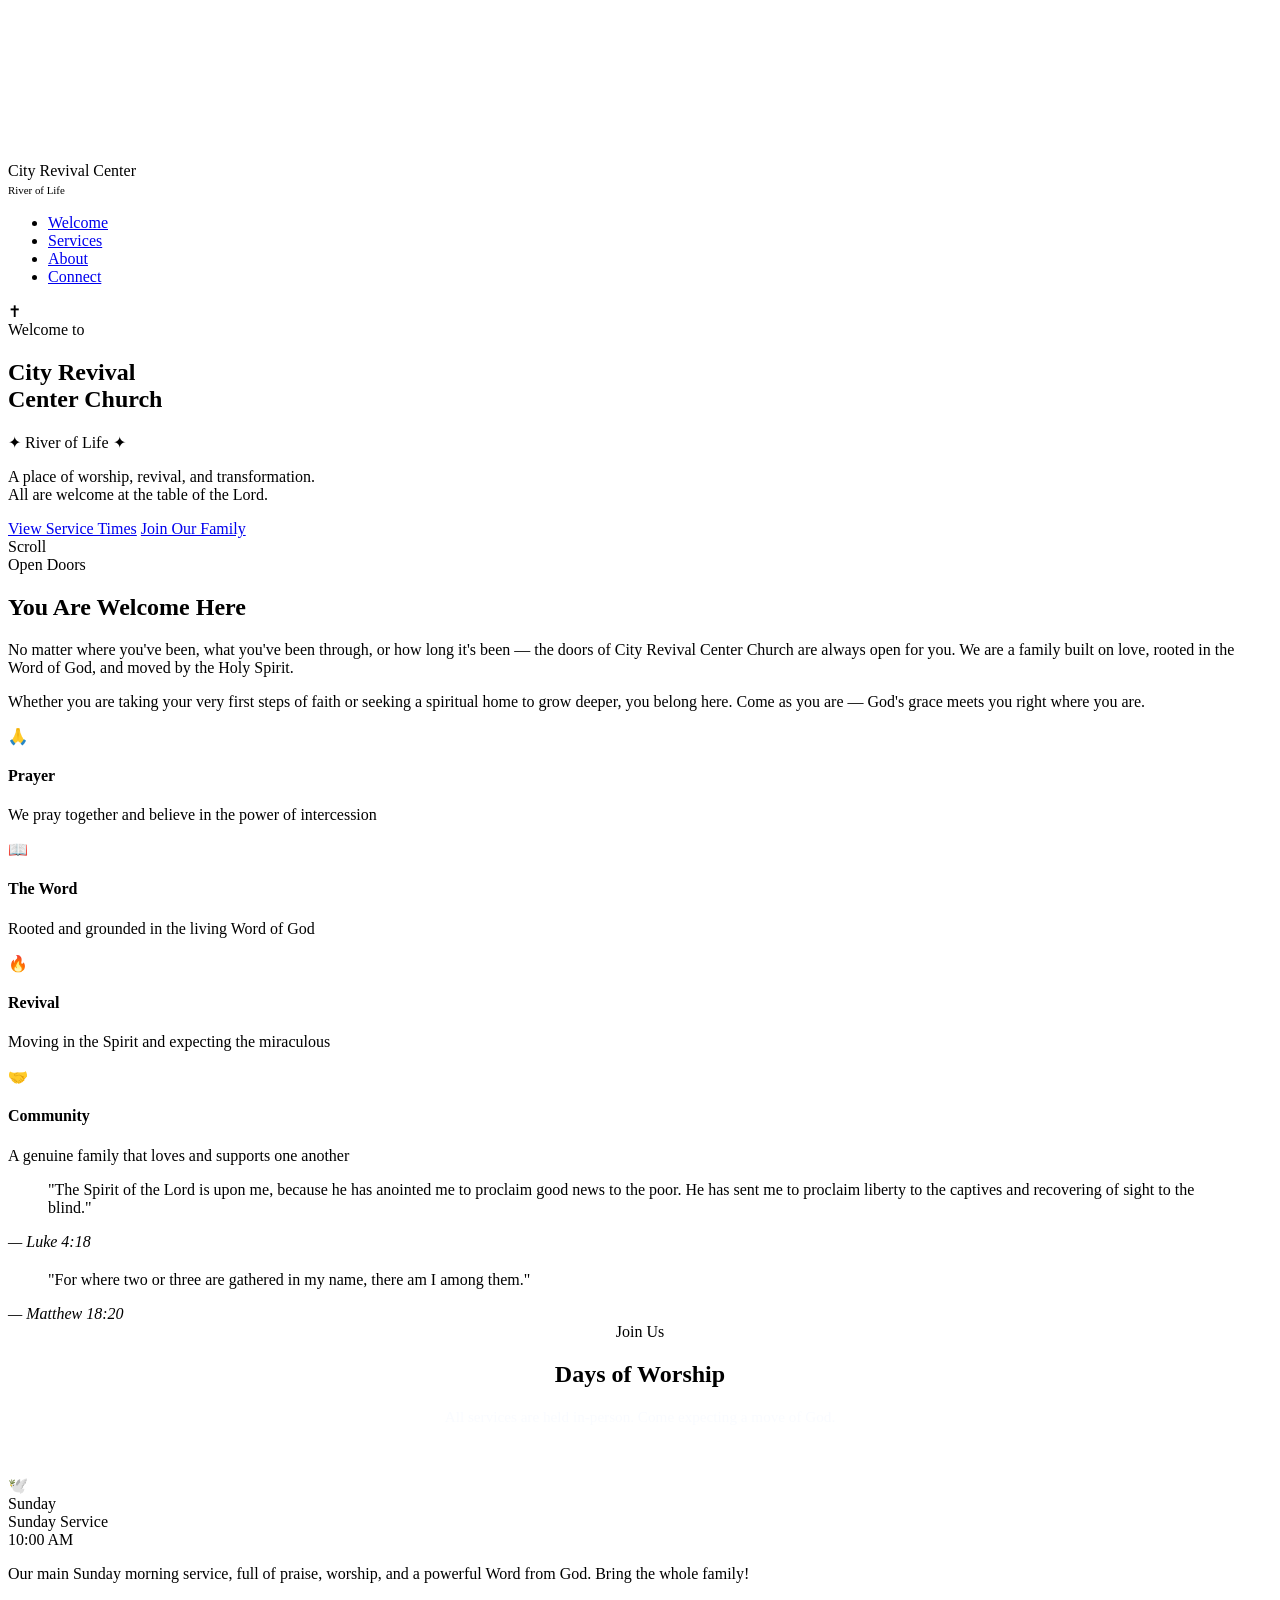
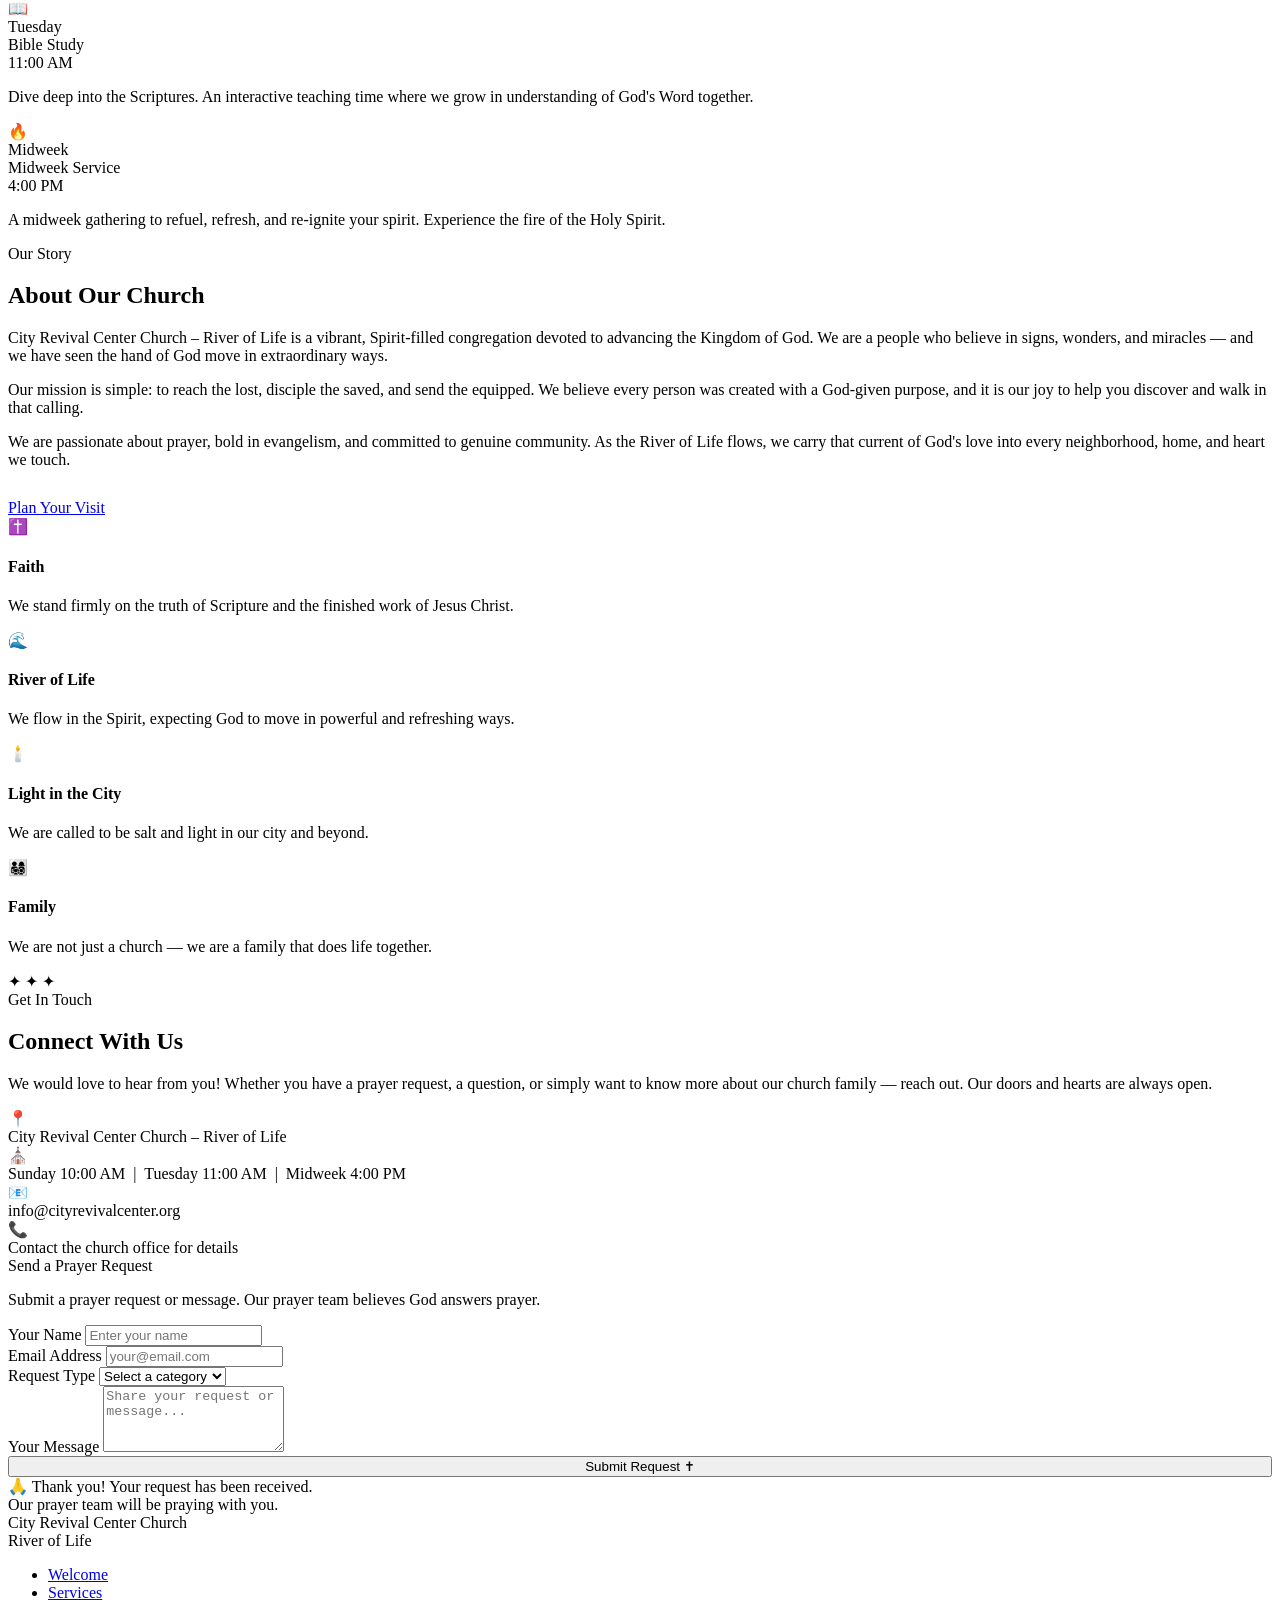
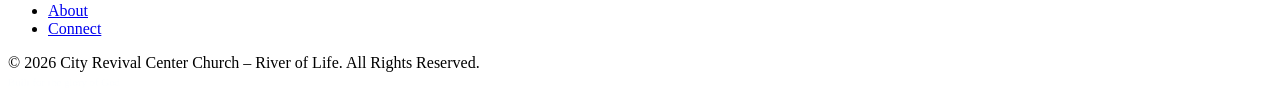
==== index.html @ b46b2a7a "index.html" ====
<!DOCTYPE html>
<html lang="en">
<head>
<meta charset="UTF-8">
<meta name="viewport" content="width=device-width, initial-scale=1.0">
<title>City Revival Center Church – River of Life</title>
<link rel="stylesheet" href="styles.css">
</head>
<body>

<!-- ═══════════════════════════════════════════
  FLOWING RIVER CANVAS (river.js draws here)
══════════════════════════════════════════════ -->
<canvas id="river-canvas"></canvas>

<!-- ═══════════════════════════════════════════
  DEEP-SPACE STAR BACKGROUND
══════════════════════════════════════════════ -->
<div class="bg-canvas">
  <div class="stars"></div>
</div>

<!-- ═══════════════════════════════════════════
  PAGE CONTENT
══════════════════════════════════════════════ -->
<div class="site">

  <!-- ── NAVBAR ── -->
  <nav>
    <div class="nav-logo">
      City Revival Center<br>
      <span style="color:var(--blue-glow);font-size:0.68rem;">River of Life</span>
    </div>
    <ul class="nav-links">
      <li><a href="#welcome">Welcome</a></li>
      <li><a href="#services">Services</a></li>
      <li><a href="#about">About</a></li>
      <li><a href="#connect">Connect</a></li>
    </ul>
  </nav>

  <!-- ── HERO ── -->
  <section class="hero">
    <div class="cross-icon">✝</div>
    <div class="hero-eyebrow">Welcome to</div>
    <h1 class="hero-title">City Revival<br>Center Church</h1>
    <div class="hero-subtitle">✦ River of Life ✦</div>
    <p class="hero-tagline">
      A place of worship, revival, and transformation.<br>
      All are welcome at the table of the Lord.
    </p>
    <div class="hero-cta">
      <a href="#services" class="btn btn-gold">View Service Times</a>
      <a href="#connect"  class="btn btn-outline">Join Our Family</a>
    </div>
    <div class="scroll-hint">Scroll</div>
  </section>

  <!-- ── WELCOME ── -->
  <section id="welcome">
    <div class="section-inner">
      <div class="welcome-grid reveal">

        <!-- Left column: text + cards -->
        <div class="welcome-text">
          <span class="section-label">Open Doors</span>
          <h2 class="section-title">You Are Welcome Here</h2>
          <div class="gold-rule"></div>
          <p>
            No matter where you've been, what you've been through, or how long it's been —
            the doors of City Revival Center Church are always open for you. We are a family
            built on love, rooted in the Word of God, and moved by the Holy Spirit.
          </p>
          <p>
            Whether you are taking your very first steps of faith or seeking a spiritual home
            to grow deeper, you belong here. Come as you are — God's grace meets you right
            where you are.
          </p>
          <div class="welcome-cards">
            <div class="w-card">
              <div class="w-card-icon">🙏</div>
              <h4>Prayer</h4>
              <p>We pray together and believe in the power of intercession</p>
            </div>
            <div class="w-card">
              <div class="w-card-icon">📖</div>
              <h4>The Word</h4>
              <p>Rooted and grounded in the living Word of God</p>
            </div>
            <div class="w-card">
              <div class="w-card-icon">🔥</div>
              <h4>Revival</h4>
              <p>Moving in the Spirit and expecting the miraculous</p>
            </div>
            <div class="w-card">
              <div class="w-card-icon">🤝</div>
              <h4>Community</h4>
              <p>A genuine family that loves and supports one another</p>
            </div>
          </div>
        </div>

        <!-- Right column: scripture -->
        <div>
          <div class="welcome-verse reveal">
            <blockquote>
              "The Spirit of the Lord is upon me, because he has anointed me to proclaim
              good news to the poor. He has sent me to proclaim liberty to the captives and
              recovering of sight to the blind."
            </blockquote>
            <cite>— Luke 4:18</cite>
          </div>
          <div class="welcome-verse reveal" style="margin-top:20px;">
            <blockquote>
              "For where two or three are gathered in my name, there am I among them."
            </blockquote>
            <cite>— Matthew 18:20</cite>
          </div>
        </div>

      </div>
    </div>
  </section>

  <!-- ── SERVICES ── -->
  <section id="services" class="schedule-bg">
    <div class="section-inner">
      <div class="reveal" style="text-align:center; margin-bottom:50px;">
        <span class="section-label">Join Us</span>
        <h2 class="section-title">Days of Worship</h2>
        <div class="gold-rule" style="margin:0 auto 10px;"></div>
        <p style="color:rgba(245,248,255,0.6); font-size:0.95rem;">
          All services are held in-person. Come expecting a move of God.
        </p>
      </div>
      <div class="services-grid">

        <div class="service-card reveal">
          <div class="service-icon">🕊️</div>
          <div class="service-day">Sunday</div>
          <div class="service-name">Sunday Service</div>
          <div class="service-time">10:00 AM</div>
          <p class="service-desc">
            Our main Sunday morning service, full of praise, worship, and a powerful Word
            from God. Bring the whole family!
          </p>
        </div>

        <div class="service-card reveal">
          <div class="service-icon">📖</div>
          <div class="service-day">Tuesday</div>
          <div class="service-name">Bible Study</div>
          <div class="service-time">11:00 AM</div>
          <p class="service-desc">
            Dive deep into the Scriptures. An interactive teaching time where we grow in
            understanding of God's Word together.
          </p>
        </div>

        <div class="service-card reveal">
          <div class="service-icon">🔥</div>
          <div class="service-day">Midweek</div>
          <div class="service-name">Midweek Service</div>
          <div class="service-time">4:00 PM</div>
          <p class="service-desc">
            A midweek gathering to refuel, refresh, and re-ignite your spirit. Experience
            the fire of the Holy Spirit.
          </p>
        </div>

      </div>
    </div>
  </section>

  <!-- ── ABOUT ── -->
  <section id="about">
    <div class="section-inner">
      <div class="about-grid">

        <div class="about-text reveal">
          <span class="section-label">Our Story</span>
          <h2 class="section-title">About Our Church</h2>
          <div class="gold-rule"></div>
          <p>
            City Revival Center Church – River of Life is a vibrant, Spirit-filled congregation
            devoted to advancing the Kingdom of God. We are a people who believe in signs,
            wonders, and miracles — and we have seen the hand of God move in extraordinary ways.
          </p>
          <p>
            Our mission is simple: to reach the lost, disciple the saved, and send the equipped.
            We believe every person was created with a God-given purpose, and it is our joy to
            help you discover and walk in that calling.
          </p>
          <p>
            We are passionate about prayer, bold in evangelism, and committed to genuine community.
            As the River of Life flows, we carry that current of God's love into every neighborhood,
            home, and heart we touch.
          </p>
          <a href="#connect" class="btn btn-gold" style="margin-top:14px; display:inline-block;">
            Plan Your Visit
          </a>
        </div>

        <div class="pillars reveal">
          <div class="pillar">
            <div class="pillar-icon">✝️</div>
            <div>
              <h4>Faith</h4>
              <p>We stand firmly on the truth of Scripture and the finished work of Jesus Christ.</p>
            </div>
          </div>
          <div class="pillar">
            <div class="pillar-icon">🌊</div>
            <div>
              <h4>River of Life</h4>
              <p>We flow in the Spirit, expecting God to move in powerful and refreshing ways.</p>
            </div>
          </div>
          <div class="pillar">
            <div class="pillar-icon">🕯️</div>
            <div>
              <h4>Light in the City</h4>
              <p>We are called to be salt and light in our city and beyond.</p>
            </div>
          </div>
          <div class="pillar">
            <div class="pillar-icon">👨‍👩‍👧‍👦</div>
            <div>
              <h4>Family</h4>
              <p>We are not just a church — we are a family that does life together.</p>
            </div>
          </div>
        </div>

      </div>
    </div>
  </section>

  <div class="wave-divider">✦ ✦ ✦</div>

  <!-- ── CONNECT ── -->
  <section id="connect" class="connect-section">
    <div class="section-inner">
      <div class="connect-grid">

        <div class="connect-info reveal">
          <span class="section-label">Get In Touch</span>
          <h2 class="section-title">Connect With Us</h2>
          <div class="gold-rule"></div>
          <p>
            We would love to hear from you! Whether you have a prayer request, a question,
            or simply want to know more about our church family — reach out. Our doors and
            hearts are always open.
          </p>
          <div class="contact-items">
            <div class="contact-item">
              <div class="contact-icon">📍</div>
              <span>City Revival Center Church – River of Life</span>
            </div>
            <div class="contact-item">
              <div class="contact-icon">⛪</div>
              <span>Sunday 10:00 AM &nbsp;|&nbsp; Tuesday 11:00 AM &nbsp;|&nbsp; Midweek 4:00 PM</span>
            </div>
            <div class="contact-item">
              <div class="contact-icon">📧</div>
              <span>info@cityrevivalcenter.org</span>
            </div>
            <div class="contact-item">
              <div class="contact-icon">📞</div>
              <span>Contact the church office for details</span>
            </div>
          </div>
        </div>

        <div class="prayer-form reveal">
          <div class="form-title">Send a Prayer Request</div>
          <p class="form-subtitle">
            Submit a prayer request or message. Our prayer team believes God answers prayer.
          </p>
          <div class="form-group">
            <label>Your Name</label>
            <input type="text" id="fname" placeholder="Enter your name">
          </div>
          <div class="form-group">
            <label>Email Address</label>
            <input type="email" id="femail" placeholder="your@email.com">
          </div>
          <div class="form-group">
            <label>Request Type</label>
            <select id="ftype">
              <option value="">Select a category</option>
              <option value="prayer">Prayer Request</option>
              <option value="visit">Plan a Visit</option>
              <option value="general">General Question</option>
              <option value="pastoral">Pastoral Support</option>
            </select>
          </div>
          <div class="form-group">
            <label>Your Message</label>
            <textarea id="fmsg" rows="4" placeholder="Share your request or message..."></textarea>
          </div>
          <button class="btn btn-gold" style="width:100%" onclick="handleSubmit()">
            Submit Request ✝
          </button>
          <div class="form-success" id="formSuccess">
            🙏 Thank you! Your request has been received.<br>
            Our prayer team will be praying with you.
          </div>
        </div>

      </div>
    </div>
  </section>

  <!-- ── FOOTER ── -->
  <footer>
    <div class="footer-logo">City Revival Center Church</div>
    <div class="footer-sub">River of Life</div>
    <ul class="footer-links">
      <li><a href="#welcome">Welcome</a></li>
      <li><a href="#services">Services</a></li>
      <li><a href="#about">About</a></li>
      <li><a href="#connect">Connect</a></li>
    </ul>
    <div class="footer-copy">
      © 2026 City Revival Center Church – River of Life. All Rights Reserved.<br>
      <span style="color:rgba(245,248,255,0.18); font-size:0.68rem;">Built for the glory of God</span>
    </div>
  </footer>

</div><!-- end .site -->

<!-- ─── Scripts ─── -->
<script src="river.js"></script>
<script>
  /* ── Scroll reveal ── */
  const reveals  = document.querySelectorAll('.reveal');
  const observer = new IntersectionObserver((entries) => {
    entries.forEach(e => {
      if (e.isIntersecting) {
        e.target.classList.add('visible');
        observer.unobserve(e.target);
      }
    });
  }, { threshold: 0.12 });
  reveals.forEach(el => observer.observe(el));

  /* ── Prayer form ── */
  function handleSubmit() {
    const name = document.getElementById('fname').value.trim();
    const msg  = document.getElementById('fmsg').value.trim();
    if (!name || !msg) { alert('Please enter your name and message.'); return; }
    const btn = document.querySelector('.prayer-form .btn');
    btn.textContent = 'Sending…';
    btn.disabled = true;
    setTimeout(() => {
      document.getElementById('formSuccess').style.display = 'block';
      btn.textContent = '✅ Sent!';
      ['fname','femail','ftype','fmsg'].forEach(id => {
        document.getElementById(id).value = '';
      });
    }, 1400);
  }
</script>
</body>
</html>
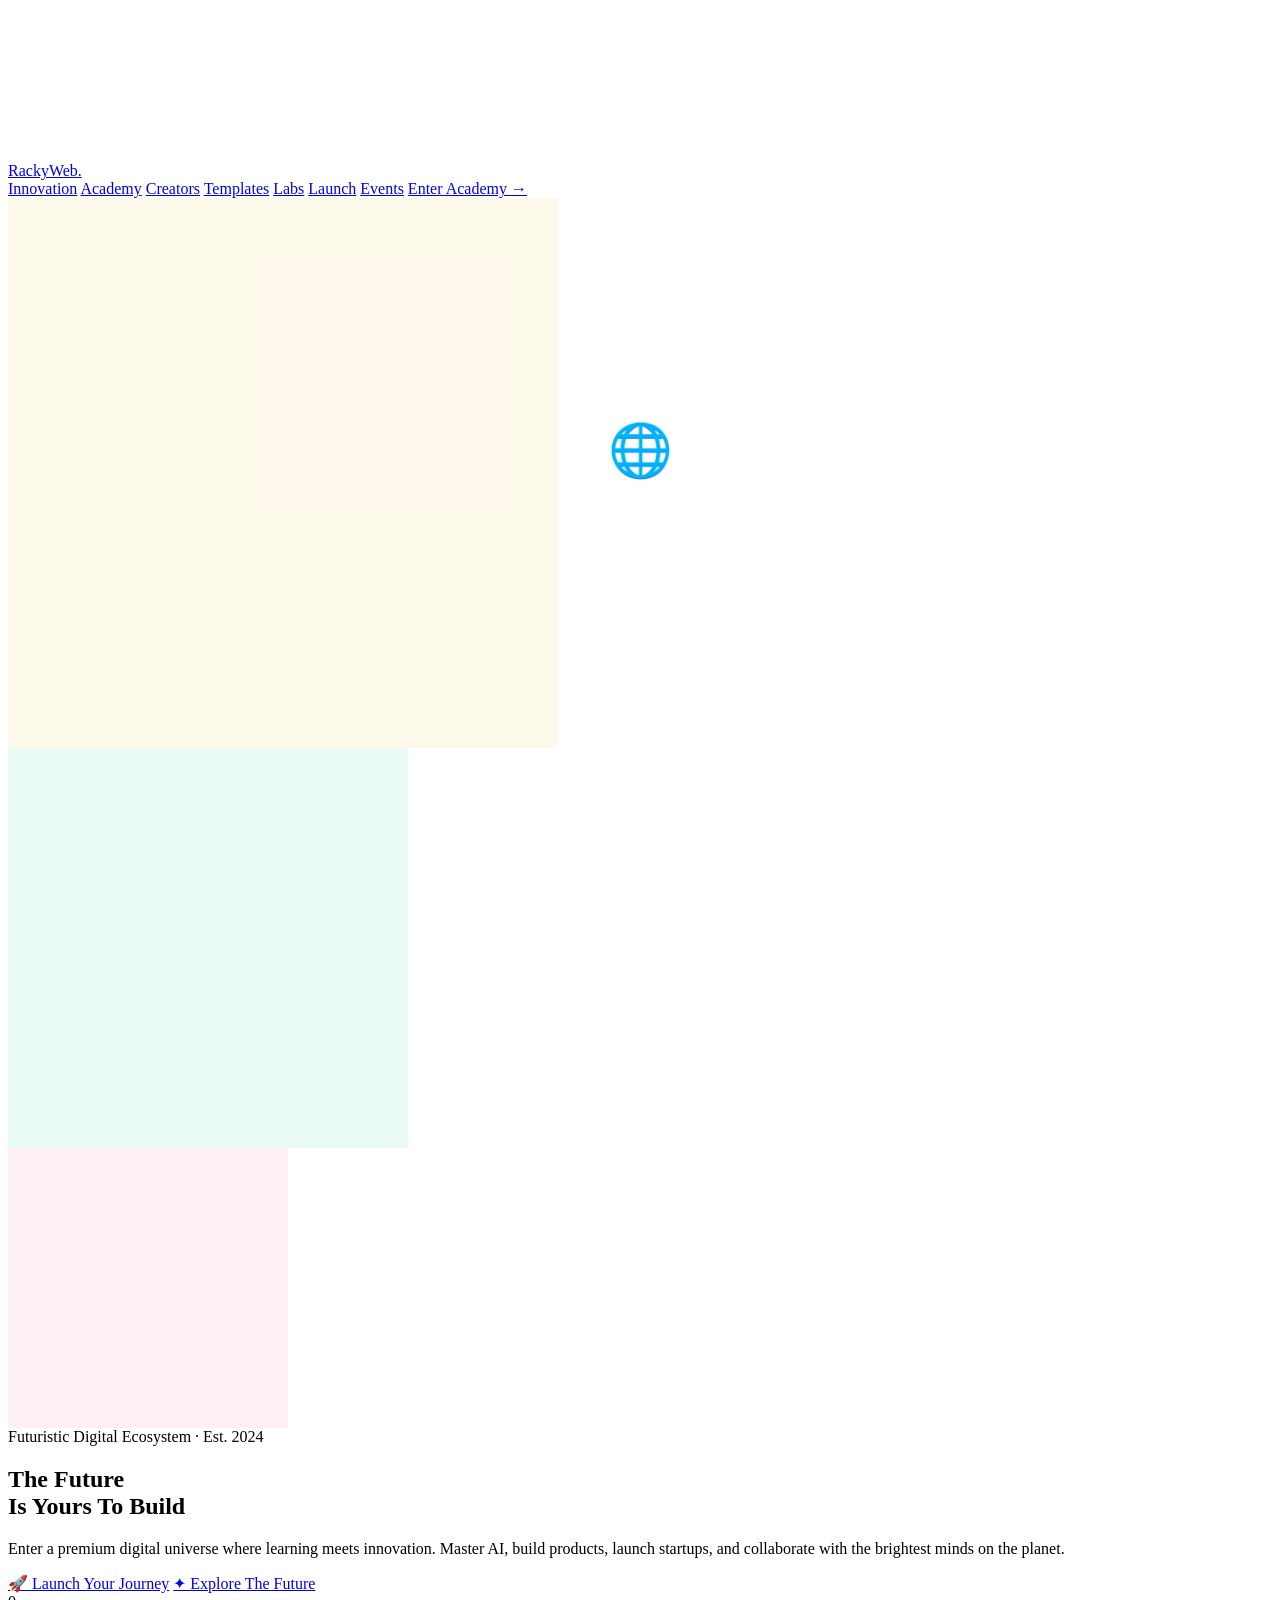
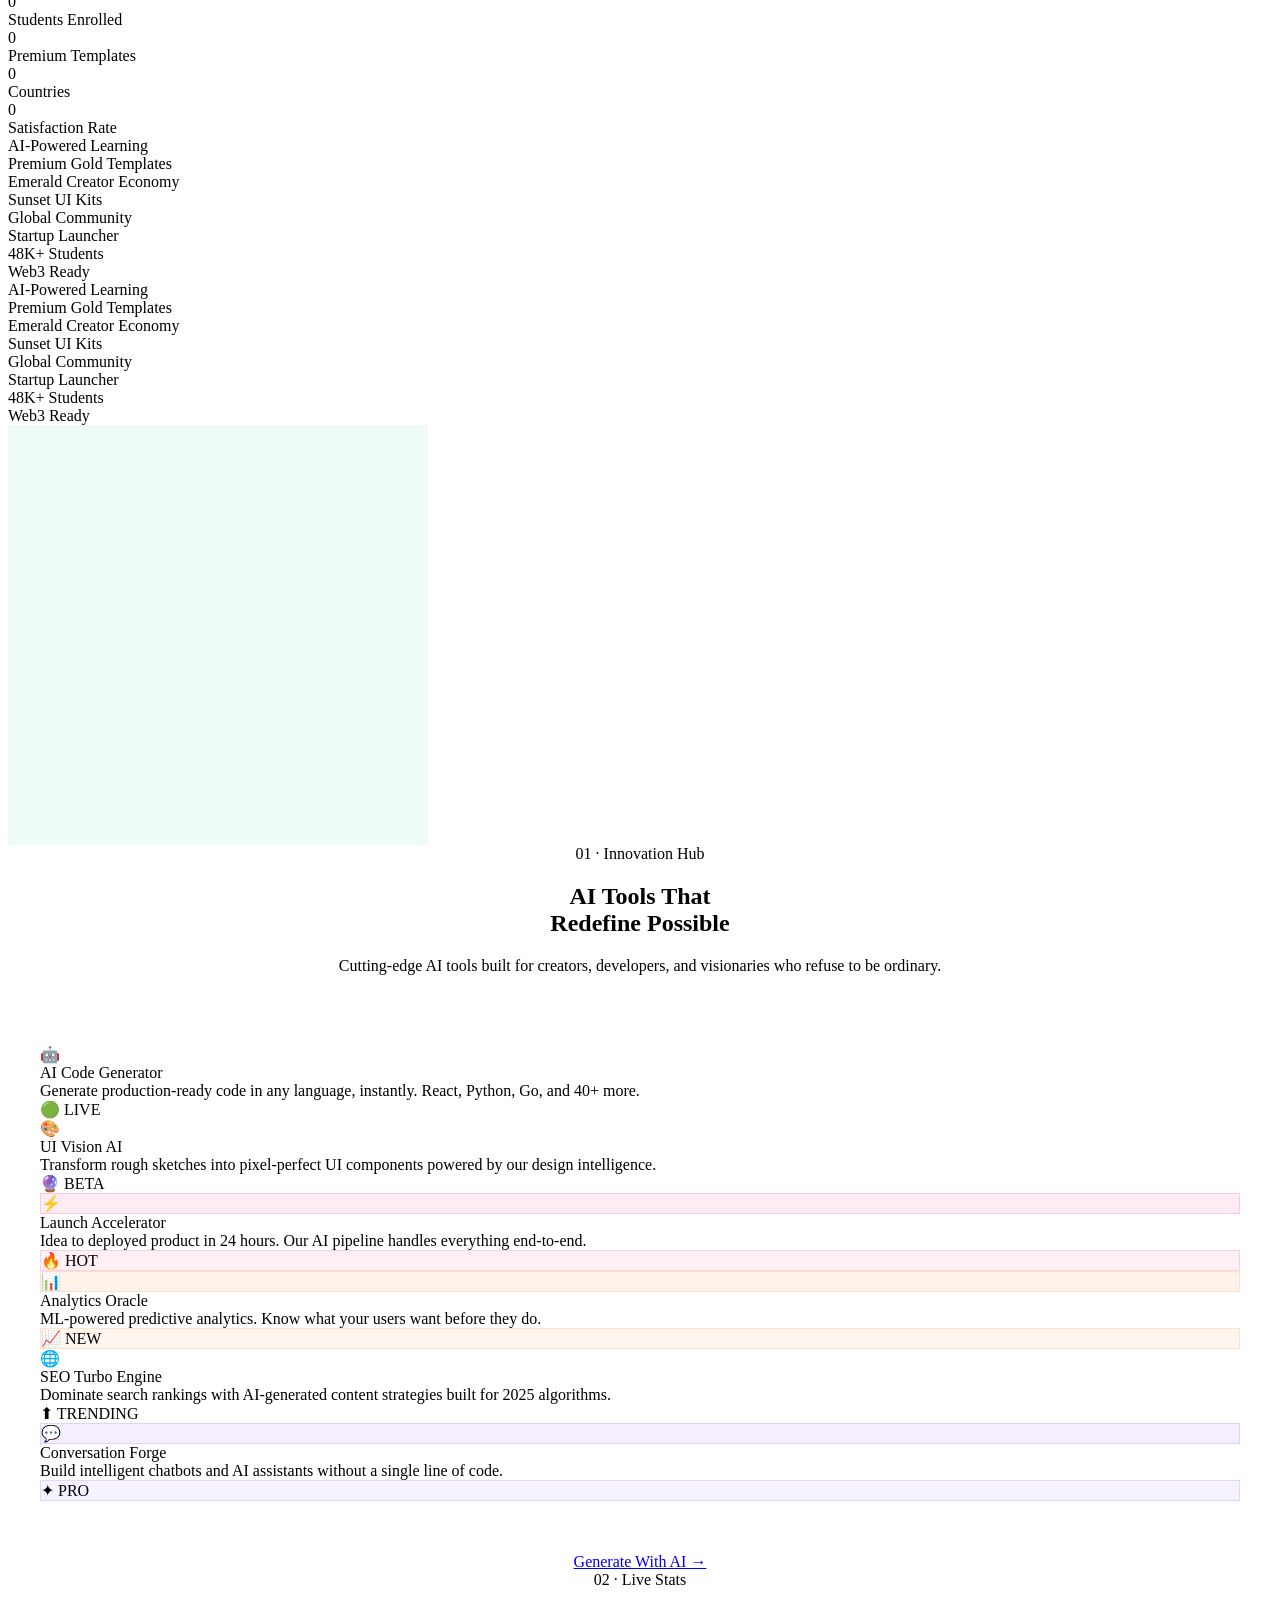
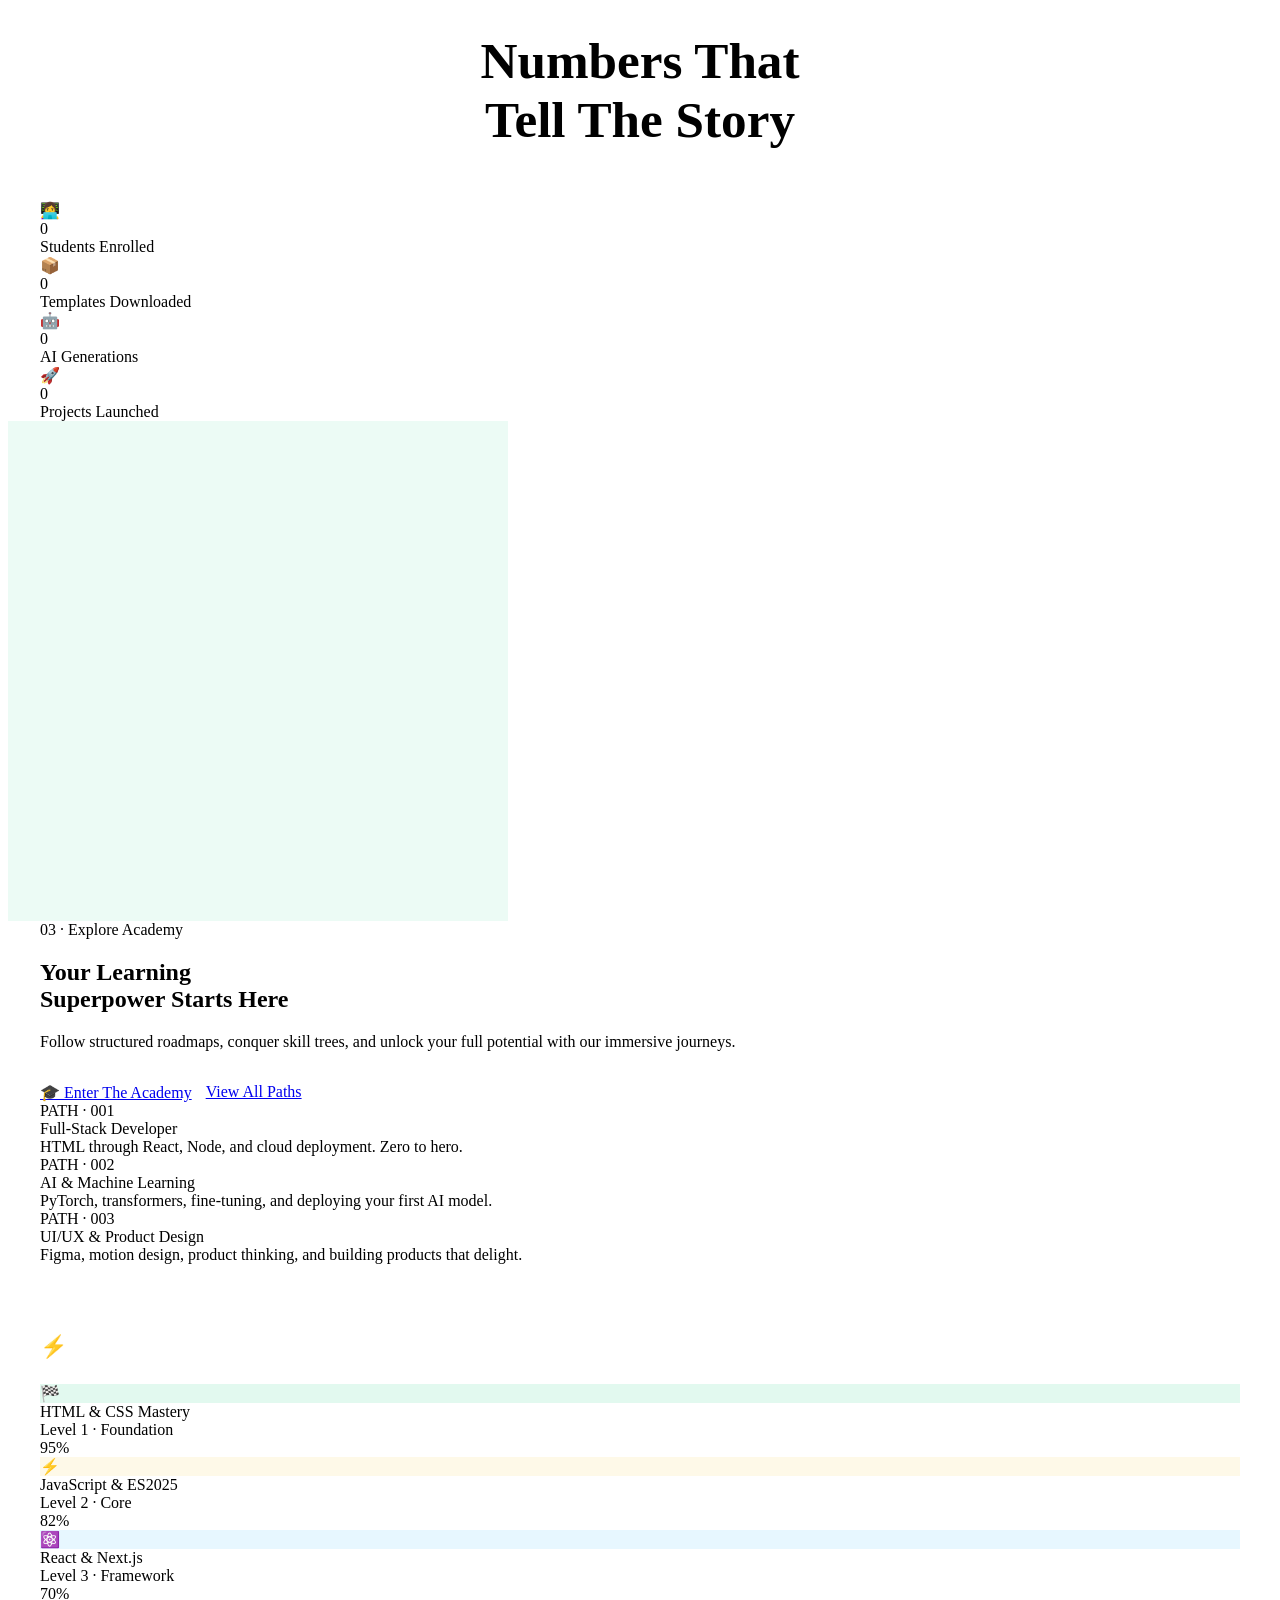
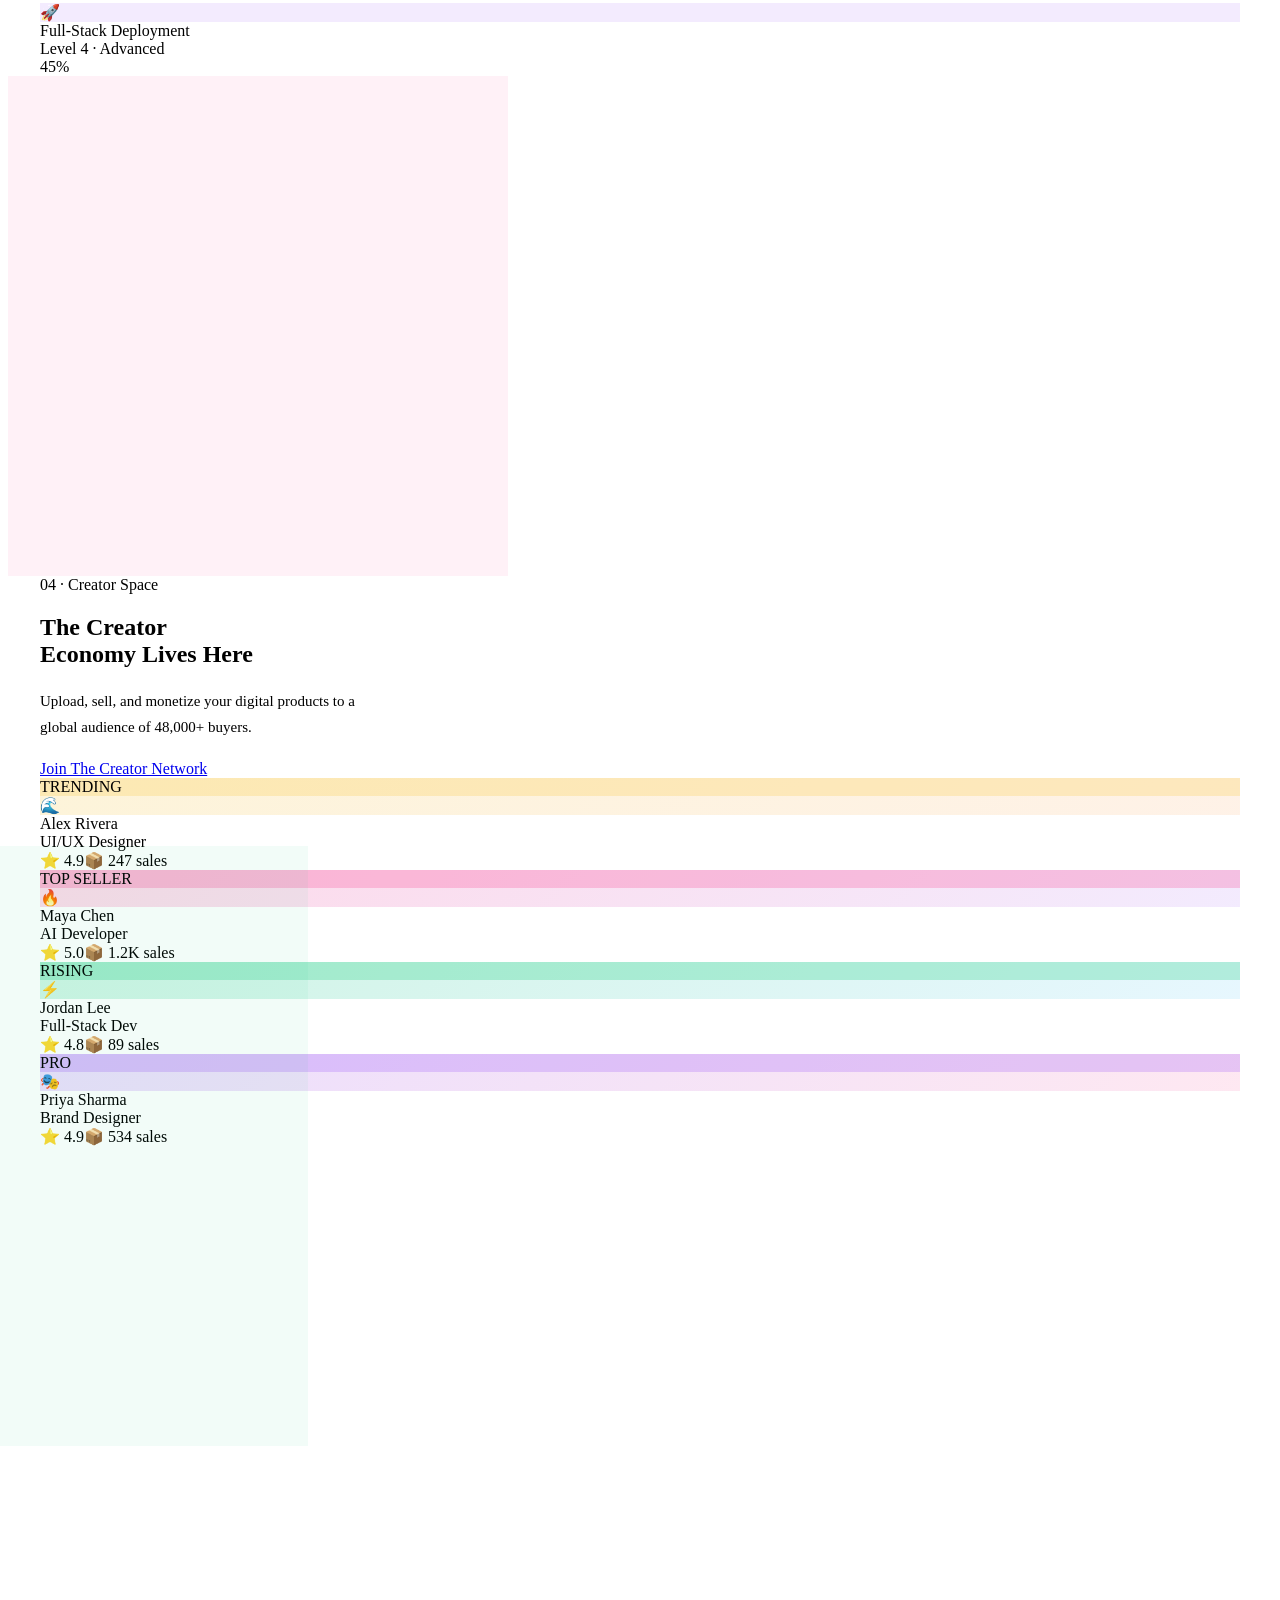
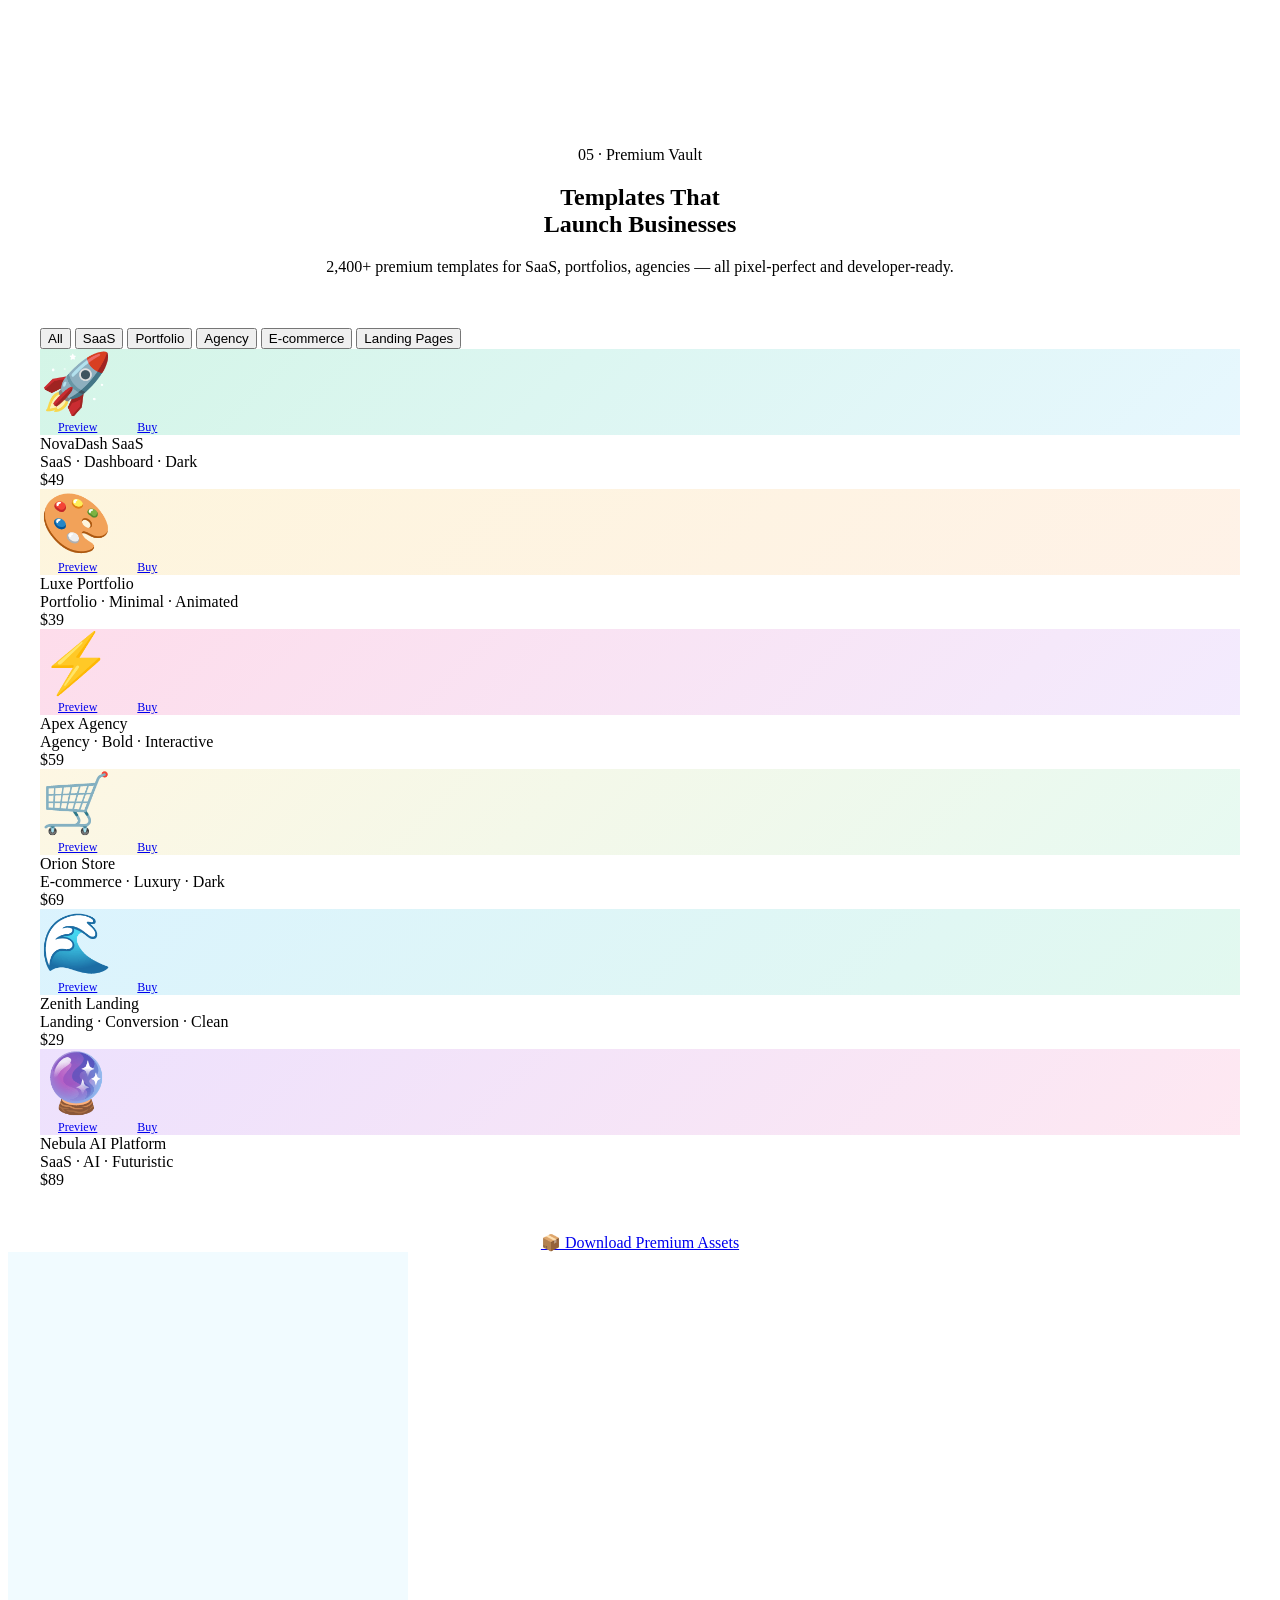
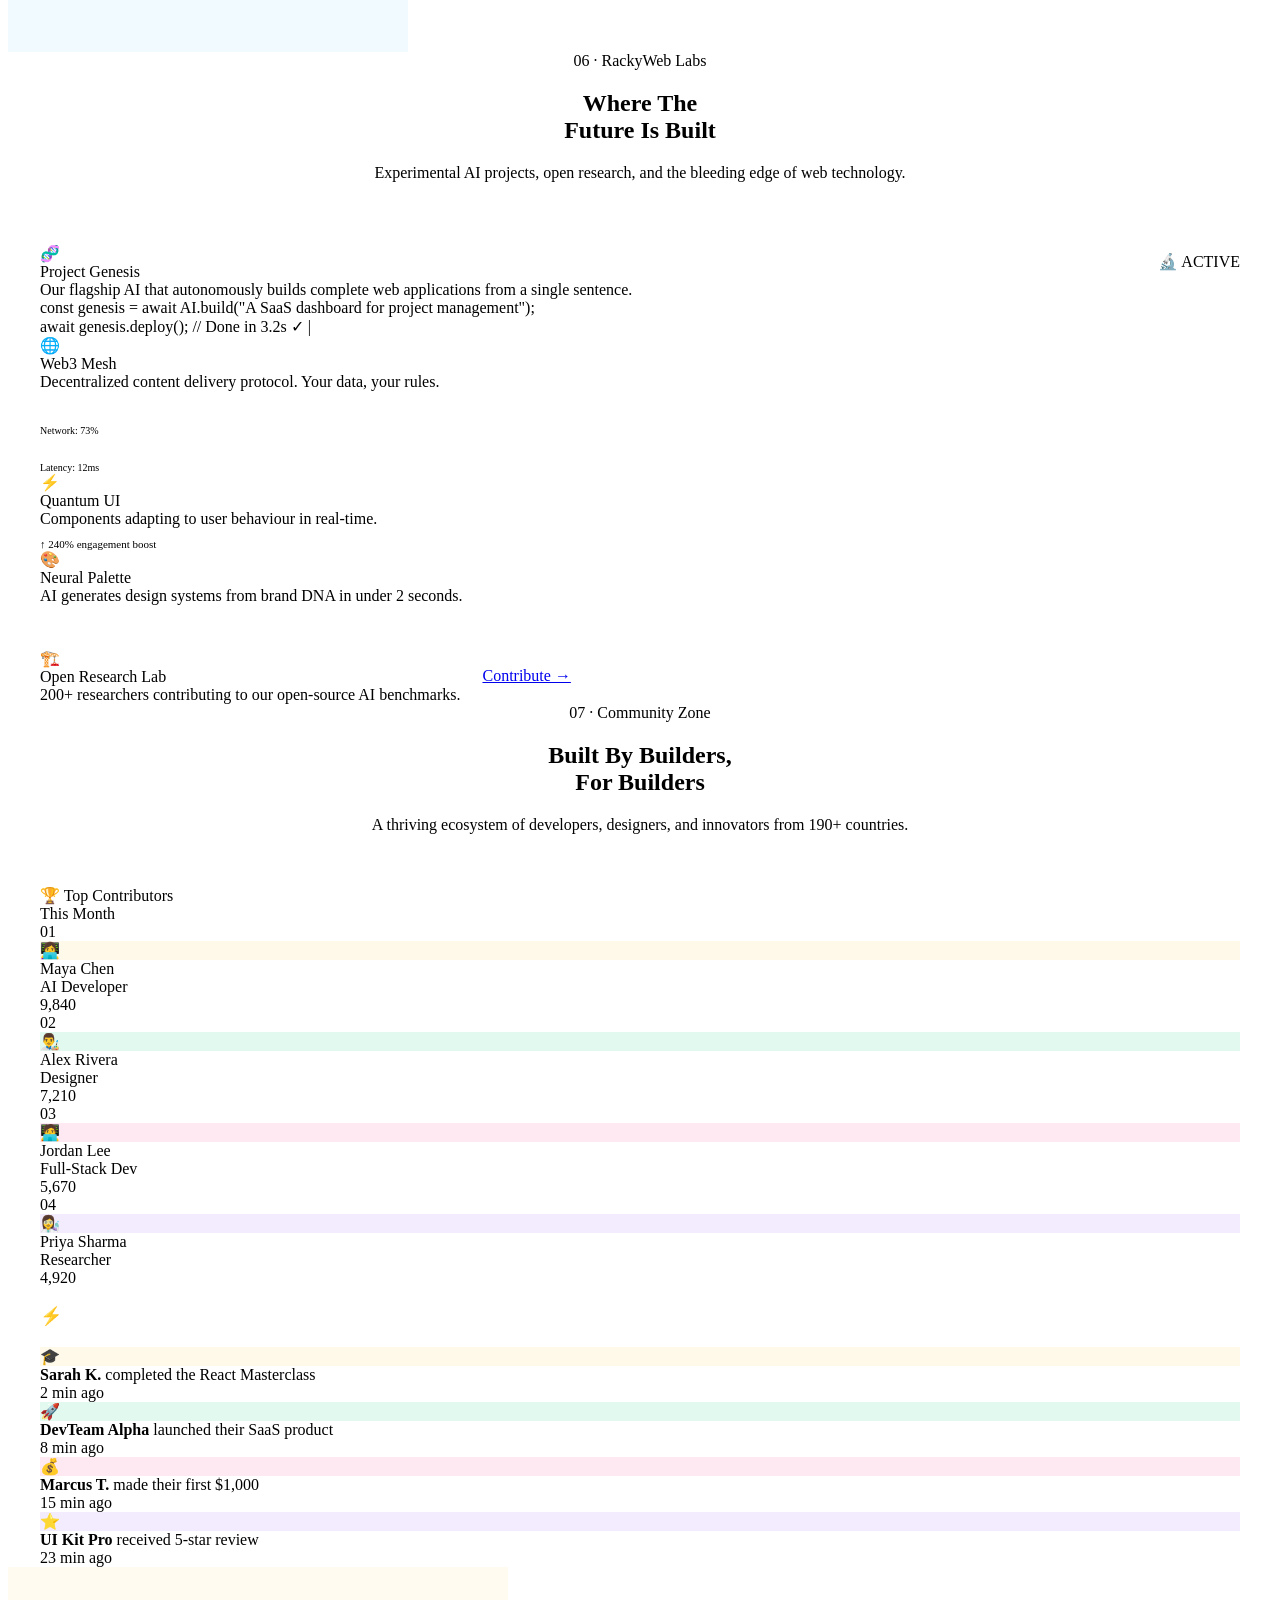
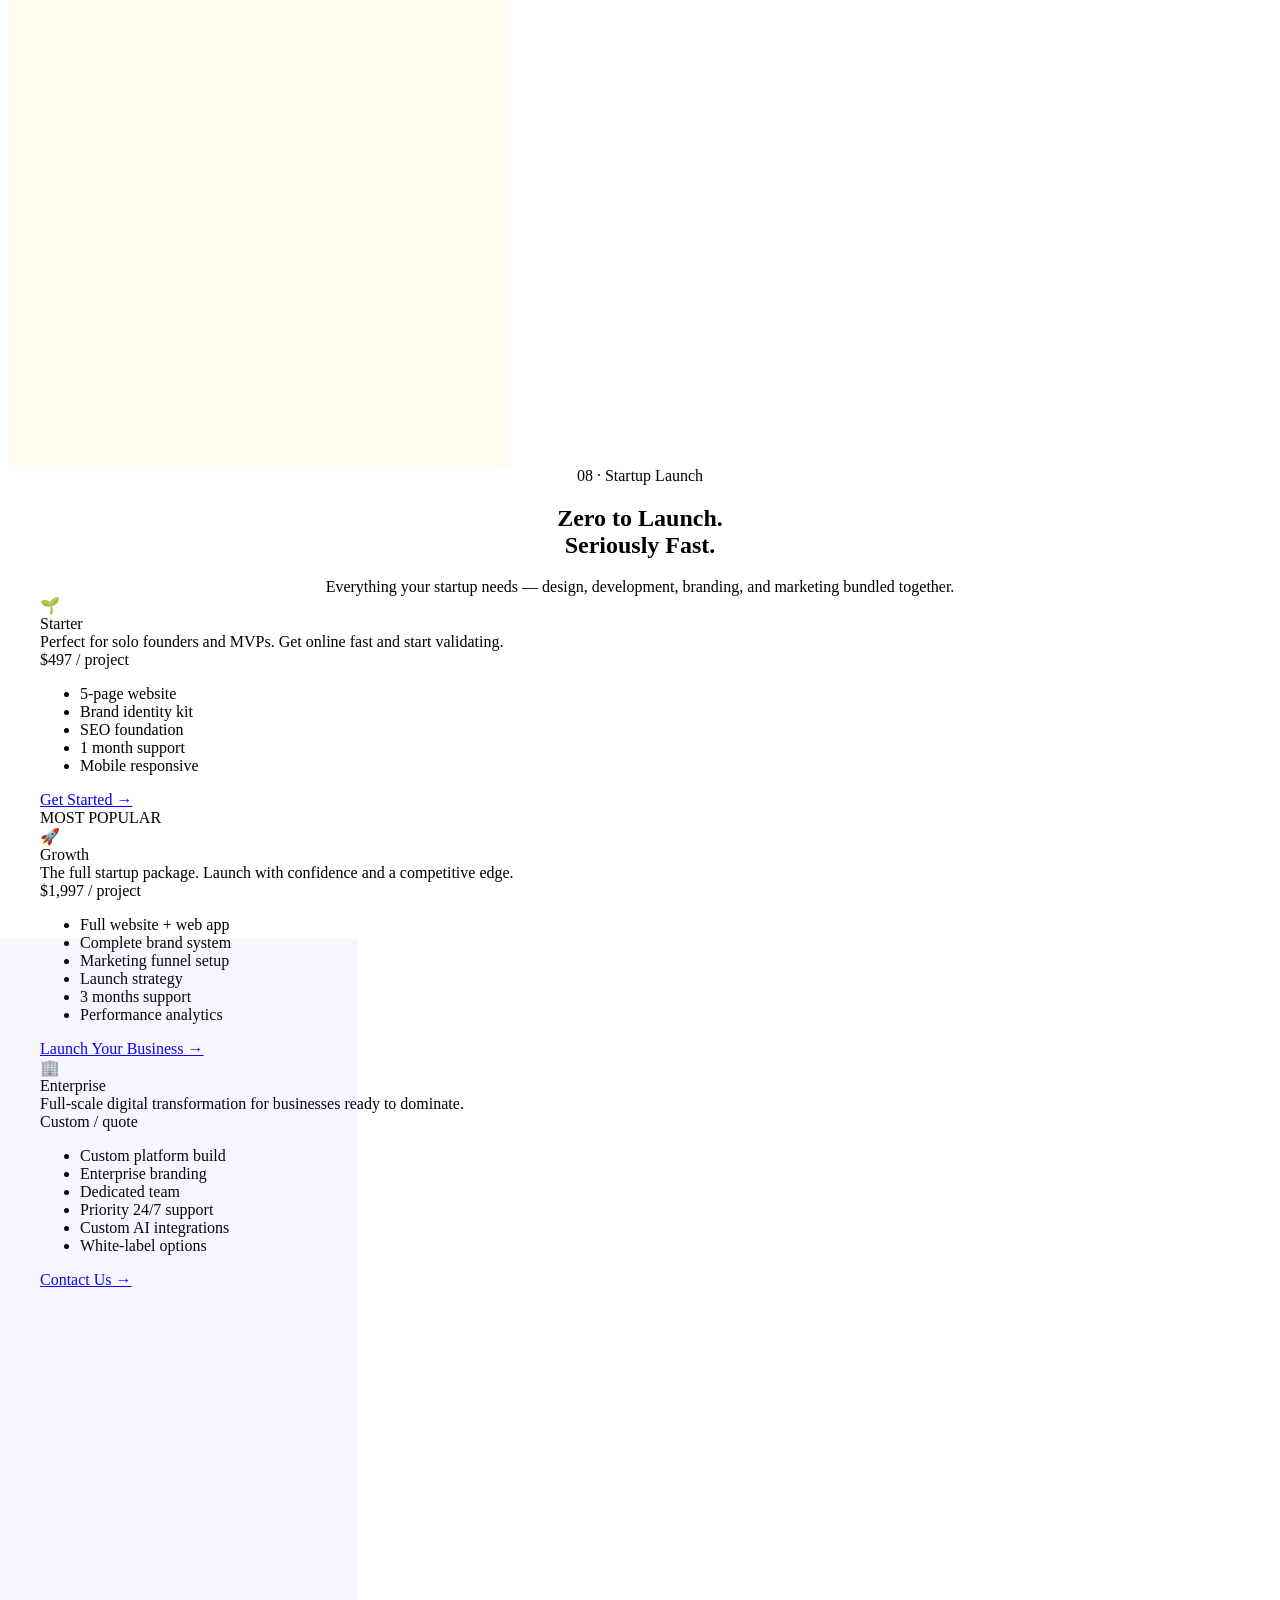
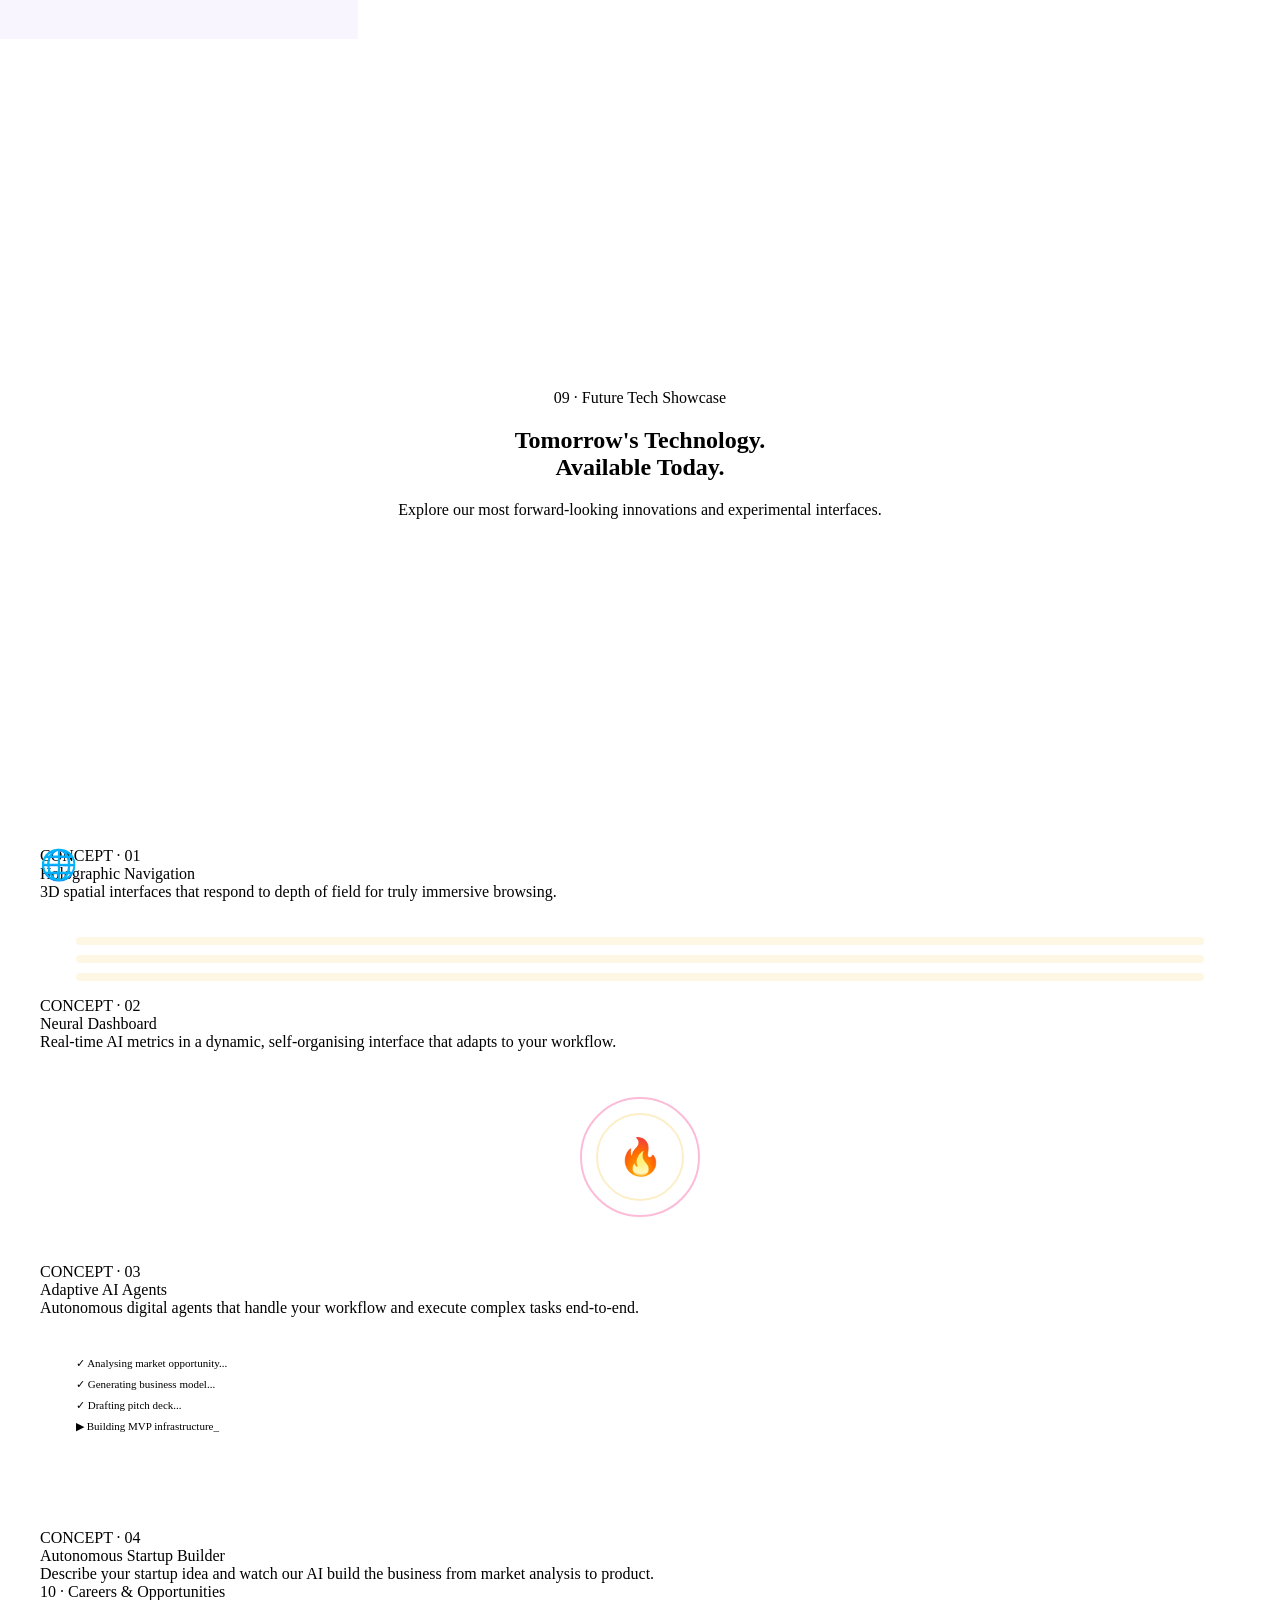
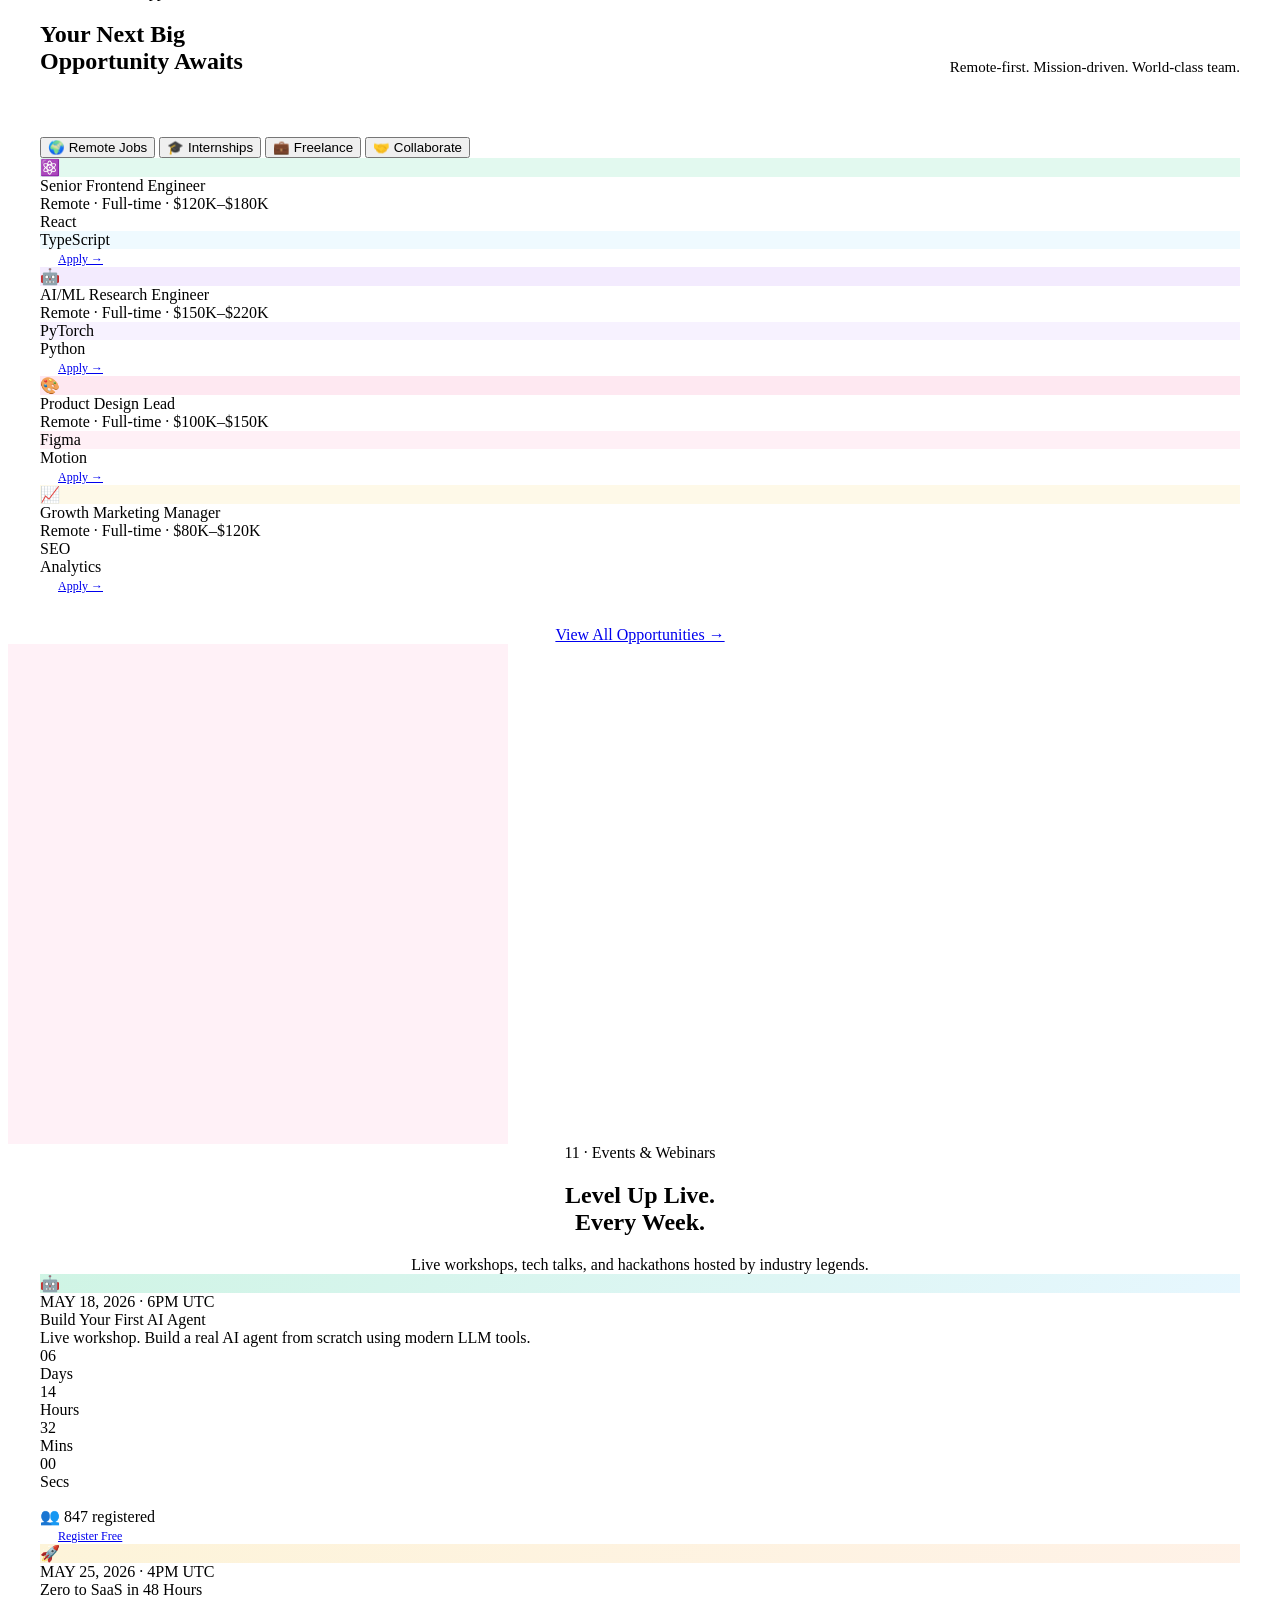
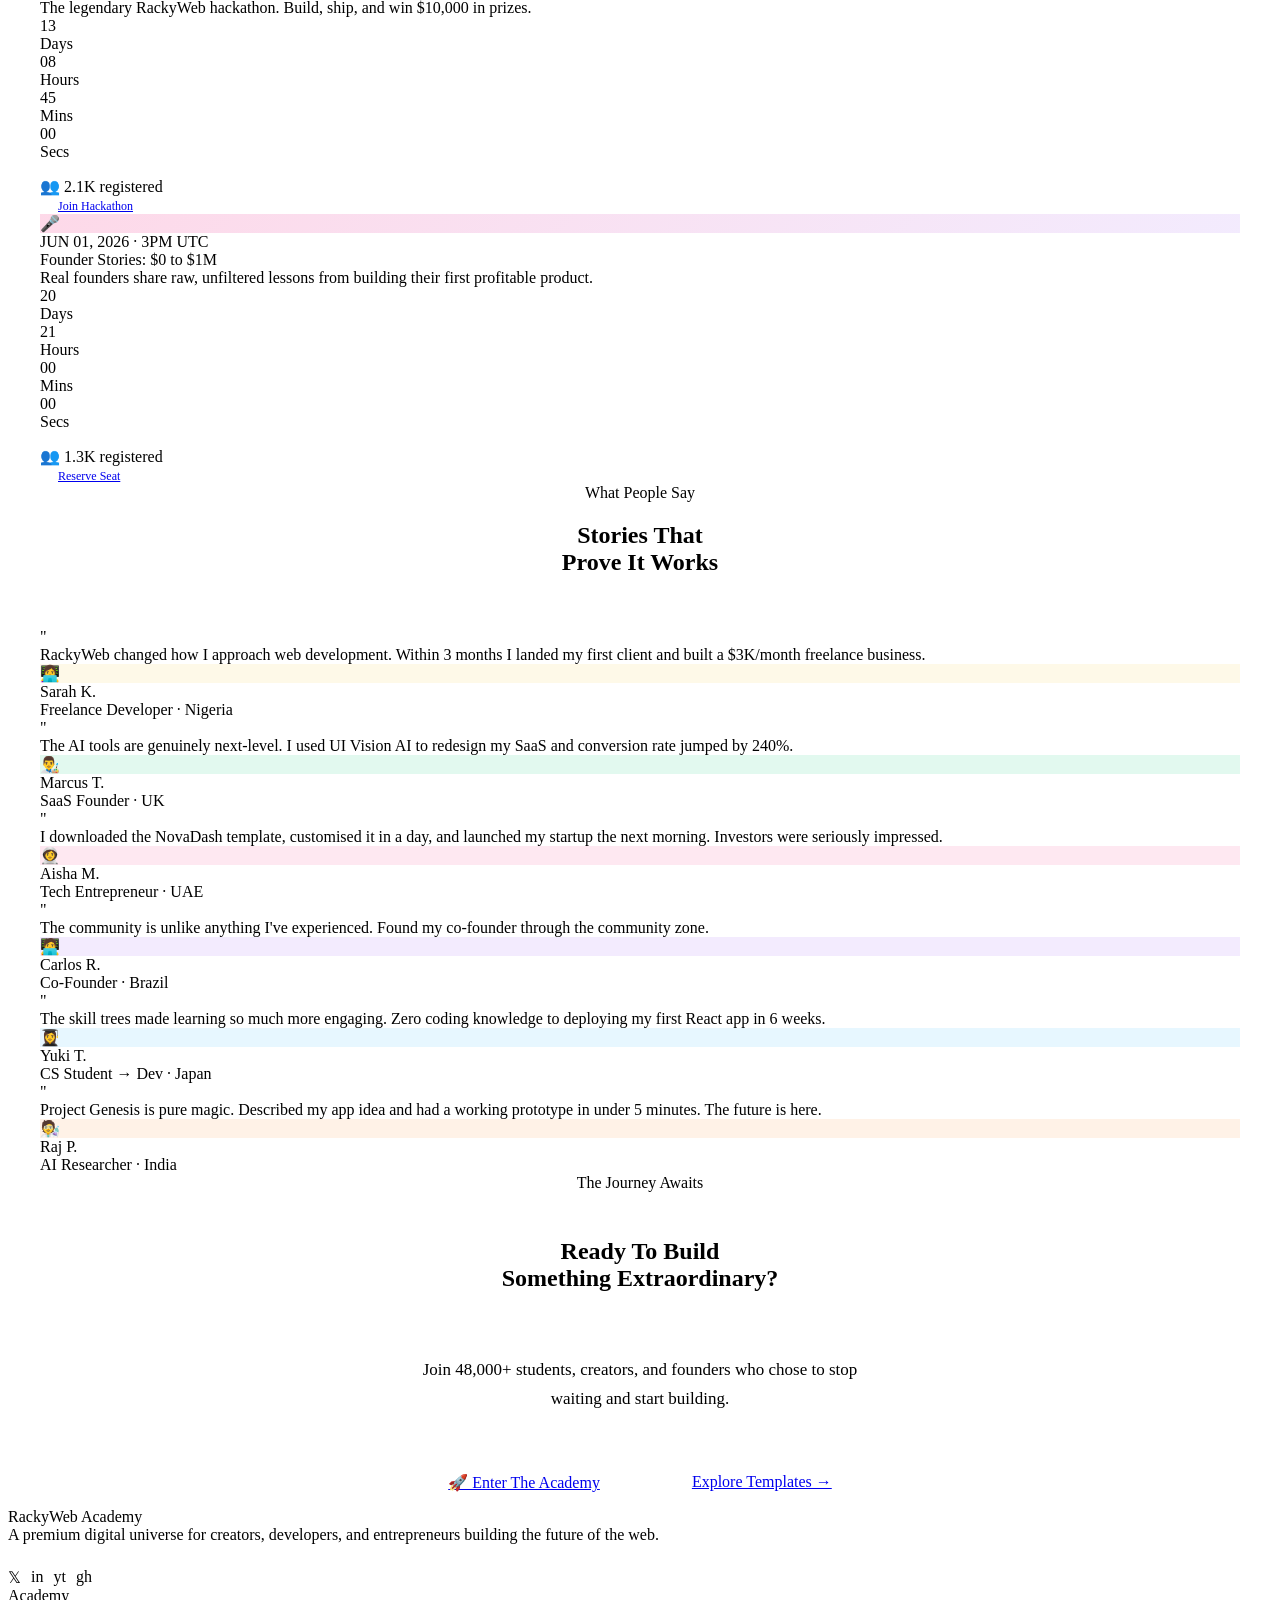
==== commit cc924fa7: "Add files via upload" ====
--- a/index.html
+++ b/index.html
@@ -3,364 +3,1044 @@
 <head>
 <meta charset="UTF-8">
 <meta name="viewport" content="width=device-width, initial-scale=1.0">
-<title>City Revival Center Church – River of Life</title>
+<title>RackyWeb Academy — Enter The Future</title>
 <link rel="stylesheet" href="styles.css">
 </head>
 <body>
 
-<!-- ═══════════════════════════════════════════
-  FLOWING RIVER CANVAS (river.js draws here)
-══════════════════════════════════════════════ -->
-<canvas id="river-canvas"></canvas>
-
-<!-- ═══════════════════════════════════════════
-  DEEP-SPACE STAR BACKGROUND
-══════════════════════════════════════════════ -->
-<div class="bg-canvas">
-  <div class="stars"></div>
+<!-- Custom cursor -->
+<div id="cursor-dot"></div>
+<div id="cursor-ring"></div>
+
+<!-- Scroll progress -->
+<div id="scroll-progress"></div>
+
+<!-- Particles canvas -->
+<canvas id="particles-canvas"></canvas>
+
+<!-- Mouse glow -->
+<div id="mouse-glow"></div>
+
+<!-- ============================================================
+     NAVBAR
+     ============================================================ -->
+<nav id="navbar">
+  <a href="#" class="nav-logo">RackyWeb<span style="color:var(--sun-coral)">.</span></a>
+  <div class="nav-links">
+    <a href="#innovation" class="nav-link">Innovation</a>
+    <a href="#academy"    class="nav-link">Academy</a>
+    <a href="#creator"    class="nav-link">Creators</a>
+    <a href="#templates"  class="nav-link">Templates</a>
+    <a href="#labs"       class="nav-link">Labs</a>
+    <a href="#startup"    class="nav-link">Launch</a>
+    <a href="#events"     class="nav-link">Events</a>
+    <a href="#academy"    class="nav-link nav-cta">Enter Academy →</a>
+  </div>
+  <div class="hamburger" onclick="toggleMenu()" id="hamburger">
+    <span></span><span></span><span></span>
+  </div>
+</nav>
+
+<!-- ============================================================
+     HERO
+     ============================================================ -->
+<section id="hero">
+  <!-- Gold orbs -->
+  <div class="orb" style="width:550px;height:550px;background:rgba(245,200,66,0.1);top:-80px;left:-120px;animation-duration:14s;"></div>
+  <div class="orb" style="width:400px;height:400px;background:rgba(16,201,122,0.09);bottom:-60px;right:-80px;animation-duration:11s;"></div>
+  <div class="orb" style="width:280px;height:280px;background:rgba(247,65,143,0.08);top:40%;left:60%;animation-duration:9s;"></div>
+
+  <div class="hero-inner" style="position:relative;z-index:2;">
+    <div class="hero-eyebrow">
+      <div class="hero-blink"></div>
+      Futuristic Digital Ecosystem · Est. 2024
+    </div>
+    <h1 class="hero-title">
+      The Future<br>
+      <span class="hero-title-line2">Is Yours To Build</span>
+    </h1>
+    <p class="hero-sub">
+      Enter a premium digital universe where learning meets innovation. Master AI, build products, launch startups, and collaborate with the brightest minds on the planet.
+    </p>
+    <div class="hero-actions">
+      <a href="#academy"    class="btn btn-gold btn-pulse" onclick="ripple(event)">🚀 Launch Your Journey</a>
+      <a href="#innovation" class="btn btn-ghost"          onclick="ripple(event)">✦ Explore The Future</a>
+    </div>
+    <div class="hero-stats">
+      <div>
+        <div class="hero-stat-num" data-counter="48000" data-suffix="K+">0</div>
+        <div class="hero-stat-label">Students Enrolled</div>
+      </div>
+      <div>
+        <div class="hero-stat-num" data-counter="2400" data-suffix="">0</div>
+        <div class="hero-stat-label">Premium Templates</div>
+      </div>
+      <div>
+        <div class="hero-stat-num" data-counter="190" data-suffix="+">0</div>
+        <div class="hero-stat-label">Countries</div>
+      </div>
+      <div>
+        <div class="hero-stat-num" data-counter="99" data-suffix="%">0</div>
+        <div class="hero-stat-label">Satisfaction Rate</div>
+      </div>
+    </div>
+  </div>
+
+  <!-- Orbital rings visual -->
+  <div class="hero-visual">
+    <div class="hero-ring hr1"></div>
+    <div class="hero-ring hr2"></div>
+    <div class="hero-ring hr3"></div>
+    <div class="hero-orb"></div>
+    <div style="position:absolute;top:50%;left:50%;transform:translate(-50%,-50%);font-size:52px;z-index:2;">🌐</div>
+  </div>
+</section>
+
+<!-- ============================================================
+     MARQUEE BAND
+     ============================================================ -->
+<div class="marquee-band">
+  <div class="marquee-wrap">
+    <div class="marquee-track">
+      <div class="marquee-item"><span class="marquee-dot"></span>AI-Powered Learning</div>
+      <div class="marquee-item"><span class="marquee-dot"></span>Premium Gold Templates</div>
+      <div class="marquee-item"><span class="marquee-dot"></span>Emerald Creator Economy</div>
+      <div class="marquee-item"><span class="marquee-dot"></span>Sunset UI Kits</div>
+      <div class="marquee-item"><span class="marquee-dot"></span>Global Community</div>
+      <div class="marquee-item"><span class="marquee-dot"></span>Startup Launcher</div>
+      <div class="marquee-item"><span class="marquee-dot"></span>48K+ Students</div>
+      <div class="marquee-item"><span class="marquee-dot"></span>Web3 Ready</div>
+      <div class="marquee-item"><span class="marquee-dot"></span>AI-Powered Learning</div>
+      <div class="marquee-item"><span class="marquee-dot"></span>Premium Gold Templates</div>
+      <div class="marquee-item"><span class="marquee-dot"></span>Emerald Creator Economy</div>
+      <div class="marquee-item"><span class="marquee-dot"></span>Sunset UI Kits</div>
+      <div class="marquee-item"><span class="marquee-dot"></span>Global Community</div>
+      <div class="marquee-item"><span class="marquee-dot"></span>Startup Launcher</div>
+      <div class="marquee-item"><span class="marquee-dot"></span>48K+ Students</div>
+      <div class="marquee-item"><span class="marquee-dot"></span>Web3 Ready</div>
+    </div>
+  </div>
 </div>
 
-<!-- ═══════════════════════════════════════════
-  PAGE CONTENT
-══════════════════════════════════════════════ -->
-<div class="site">
-
-  <!-- ── NAVBAR ── -->
-  <nav>
-    <div class="nav-logo">
-      City Revival Center<br>
-      <span style="color:var(--blue-glow);font-size:0.68rem;">River of Life</span>
-    </div>
-    <ul class="nav-links">
-      <li><a href="#welcome">Welcome</a></li>
-      <li><a href="#services">Services</a></li>
-      <li><a href="#about">About</a></li>
-      <li><a href="#connect">Connect</a></li>
-    </ul>
-  </nav>
-
-  <!-- ── HERO ── -->
-  <section class="hero">
-    <div class="cross-icon">✝</div>
-    <div class="hero-eyebrow">Welcome to</div>
-    <h1 class="hero-title">City Revival<br>Center Church</h1>
-    <div class="hero-subtitle">✦ River of Life ✦</div>
-    <p class="hero-tagline">
-      A place of worship, revival, and transformation.<br>
-      All are welcome at the table of the Lord.
-    </p>
-    <div class="hero-cta">
-      <a href="#services" class="btn btn-gold">View Service Times</a>
-      <a href="#connect"  class="btn btn-outline">Join Our Family</a>
-    </div>
-    <div class="scroll-hint">Scroll</div>
-  </section>
-
-  <!-- ── WELCOME ── -->
-  <section id="welcome">
-    <div class="section-inner">
-      <div class="welcome-grid reveal">
-
-        <!-- Left column: text + cards -->
-        <div class="welcome-text">
-          <span class="section-label">Open Doors</span>
-          <h2 class="section-title">You Are Welcome Here</h2>
-          <div class="gold-rule"></div>
-          <p>
-            No matter where you've been, what you've been through, or how long it's been —
-            the doors of City Revival Center Church are always open for you. We are a family
-            built on love, rooted in the Word of God, and moved by the Holy Spirit.
-          </p>
-          <p>
-            Whether you are taking your very first steps of faith or seeking a spiritual home
-            to grow deeper, you belong here. Come as you are — God's grace meets you right
-            where you are.
-          </p>
-          <div class="welcome-cards">
-            <div class="w-card">
-              <div class="w-card-icon">🙏</div>
-              <h4>Prayer</h4>
-              <p>We pray together and believe in the power of intercession</p>
-            </div>
-            <div class="w-card">
-              <div class="w-card-icon">📖</div>
-              <h4>The Word</h4>
-              <p>Rooted and grounded in the living Word of God</p>
-            </div>
-            <div class="w-card">
-              <div class="w-card-icon">🔥</div>
-              <h4>Revival</h4>
-              <p>Moving in the Spirit and expecting the miraculous</p>
-            </div>
-            <div class="w-card">
-              <div class="w-card-icon">🤝</div>
-              <h4>Community</h4>
-              <p>A genuine family that loves and supports one another</p>
-            </div>
-          </div>
-        </div>
-
-        <!-- Right column: scripture -->
+<!-- ============================================================
+     01 · INNOVATION HUB
+     ============================================================ -->
+<section id="innovation">
+  <div class="orb" style="width:420px;height:420px;background:rgba(16,201,122,0.07);top:40%;right:0;animation-duration:13s;"></div>
+  <div class="section-inner">
+    <div style="max-width:1200px;margin:0 auto;">
+      <div style="text-align:center;margin-bottom:70px;" class="reveal">
+        <div class="section-tag">01 · Innovation Hub</div>
+        <h2 class="section-title">AI Tools That<br><span class="gt-em">Redefine Possible</span></h2>
+        <p class="section-desc" style="margin:0 auto;">Cutting-edge AI tools built for creators, developers, and visionaries who refuse to be ordinary.</p>
+      </div>
+
+      <div class="ai-cards">
+        <div class="ai-card reveal" style="transition-delay:.05s;">
+          <div class="ai-card-glow" style="background:var(--em);"></div>
+          <div class="ai-card-icon" style="background:var(--em-dim);border:1px solid var(--em-border);">🤖</div>
+          <div class="ai-card-title">AI Code Generator</div>
+          <div class="ai-card-desc">Generate production-ready code in any language, instantly. React, Python, Go, and 40+ more.</div>
+          <div class="ai-card-tag" style="background:var(--em-dim);color:var(--em);border:1px solid var(--em-border);">🟢 LIVE</div>
+        </div>
+        <div class="ai-card reveal" style="transition-delay:.1s;">
+          <div class="ai-card-glow" style="background:var(--gold);"></div>
+          <div class="ai-card-icon" style="background:var(--gold-dim);border:1px solid var(--gold-border);">🎨</div>
+          <div class="ai-card-title">UI Vision AI</div>
+          <div class="ai-card-desc">Transform rough sketches into pixel-perfect UI components powered by our design intelligence.</div>
+          <div class="ai-card-tag" style="background:var(--gold-dim);color:var(--gold);border:1px solid var(--gold-border);">🔮 BETA</div>
+        </div>
+        <div class="ai-card reveal" style="transition-delay:.15s;">
+          <div class="ai-card-glow" style="background:var(--sun-rose);"></div>
+          <div class="ai-card-icon" style="background:rgba(247,65,143,0.1);border:1px solid rgba(247,65,143,0.2);">⚡</div>
+          <div class="ai-card-title">Launch Accelerator</div>
+          <div class="ai-card-desc">Idea to deployed product in 24 hours. Our AI pipeline handles everything end-to-end.</div>
+          <div class="ai-card-tag" style="background:rgba(247,65,143,0.08);color:var(--sun-rose);border:1px solid rgba(247,65,143,0.2);">🔥 HOT</div>
+        </div>
+        <div class="ai-card reveal" style="transition-delay:.2s;">
+          <div class="ai-card-glow" style="background:var(--sun-amber);"></div>
+          <div class="ai-card-icon" style="background:rgba(251,146,60,0.1);border:1px solid rgba(251,146,60,0.2);">📊</div>
+          <div class="ai-card-title">Analytics Oracle</div>
+          <div class="ai-card-desc">ML-powered predictive analytics. Know what your users want before they do.</div>
+          <div class="ai-card-tag" style="background:rgba(251,146,60,0.08);color:var(--sun-amber);border:1px solid rgba(251,146,60,0.2);">📈 NEW</div>
+        </div>
+        <div class="ai-card reveal" style="transition-delay:.25s;">
+          <div class="ai-card-glow" style="background:var(--em);"></div>
+          <div class="ai-card-icon" style="background:var(--em-dim);border:1px solid var(--em-border);">🌐</div>
+          <div class="ai-card-title">SEO Turbo Engine</div>
+          <div class="ai-card-desc">Dominate search rankings with AI-generated content strategies built for 2025 algorithms.</div>
+          <div class="ai-card-tag" style="background:var(--em-dim);color:var(--em);border:1px solid var(--em-border);">⬆ TRENDING</div>
+        </div>
+        <div class="ai-card reveal" style="transition-delay:.3s;">
+          <div class="ai-card-glow" style="background:var(--sun-violet);"></div>
+          <div class="ai-card-icon" style="background:rgba(155,89,245,0.1);border:1px solid rgba(155,89,245,0.2);">💬</div>
+          <div class="ai-card-title">Conversation Forge</div>
+          <div class="ai-card-desc">Build intelligent chatbots and AI assistants without a single line of code.</div>
+          <div class="ai-card-tag" style="background:rgba(155,89,245,0.08);color:var(--sun-violet);border:1px solid rgba(155,89,245,0.2);">✦ PRO</div>
+        </div>
+      </div>
+
+      <div style="text-align:center;margin-top:52px;" class="reveal">
+        <a href="#" class="btn btn-em" onclick="ripple(event)">Generate With AI →</a>
+      </div>
+    </div>
+  </div>
+</section>
+
+<!-- ============================================================
+     02 · STATISTICS
+     ============================================================ -->
+<section id="statistics">
+  <div class="section-inner">
+    <div style="max-width:1200px;margin:0 auto;">
+      <div class="reveal" style="text-align:center;margin-bottom:52px;">
+        <div class="section-tag">02 · Live Stats</div>
+        <h2 class="section-title" style="font-size:clamp(28px,4vw,54px);">Numbers That<br><span class="gt-gold">Tell The Story</span></h2>
+      </div>
+      <div class="stats-grid reveal">
+        <div class="stat-block">
+          <div class="stat-icon">👩‍💻</div>
+          <div class="stat-number gt-gold" data-counter="48291" data-suffix="+">0</div>
+          <div class="stat-label">Students Enrolled</div>
+        </div>
+        <div class="stat-block">
+          <div class="stat-icon">📦</div>
+          <div class="stat-number gt-em" data-counter="2483" data-suffix="">0</div>
+          <div class="stat-label">Templates Downloaded</div>
+        </div>
+        <div class="stat-block">
+          <div class="stat-icon">🤖</div>
+          <div class="stat-number gt-sunset" data-counter="1200000" data-suffix="+">0</div>
+          <div class="stat-label">AI Generations</div>
+        </div>
+        <div class="stat-block">
+          <div class="stat-icon">🚀</div>
+          <div class="stat-number gt-prism" data-counter="3847" data-suffix="">0</div>
+          <div class="stat-label">Projects Launched</div>
+        </div>
+      </div>
+    </div>
+  </div>
+</section>
+
+<!-- ============================================================
+     03 · EXPLORE ACADEMY
+     ============================================================ -->
+<section id="academy">
+  <div class="orb" style="width:500px;height:500px;background:rgba(16,201,122,0.08);top:0;right:0;animation-duration:16s;"></div>
+  <div class="section-inner">
+    <div style="max-width:1200px;margin:0 auto;">
+      <div class="academy-layout">
+        <div class="reveal-left">
+          <div class="section-tag">03 · Explore Academy</div>
+          <h2 class="section-title">Your Learning<br><span class="gt-em">Superpower Starts Here</span></h2>
+          <p class="section-desc">Follow structured roadmaps, conquer skill trees, and unlock your full potential with our immersive journeys.</p>
+          <div style="margin-top:32px;display:flex;gap:14px;flex-wrap:wrap;">
+            <a href="#" class="btn btn-em"    onclick="ripple(event)">🎓 Enter The Academy</a>
+            <a href="#" class="btn btn-ghost" onclick="ripple(event)">View All Paths</a>
+          </div>
+        </div>
+        <div class="reveal-right">
+          <div class="roadmap-paths">
+            <div class="path-card">
+              <div class="path-label">PATH · 001</div>
+              <div class="path-name">Full-Stack Developer</div>
+              <div class="path-desc">HTML through React, Node, and cloud deployment. Zero to hero.</div>
+              <div class="path-dots">
+                <div class="path-dot" style="background:var(--em);"></div>
+                <div class="path-dot" style="background:var(--em);"></div>
+                <div class="path-dot" style="background:var(--em);"></div>
+                <div class="path-dot" style="background:var(--em);opacity:.3;"></div>
+                <div class="path-dot" style="background:var(--em);opacity:.3;"></div>
+              </div>
+            </div>
+            <div class="path-card">
+              <div class="path-label">PATH · 002</div>
+              <div class="path-name">AI & Machine Learning</div>
+              <div class="path-desc">PyTorch, transformers, fine-tuning, and deploying your first AI model.</div>
+              <div class="path-dots">
+                <div class="path-dot" style="background:var(--gold);"></div>
+                <div class="path-dot" style="background:var(--gold);"></div>
+                <div class="path-dot" style="background:var(--gold);opacity:.3;"></div>
+                <div class="path-dot" style="background:var(--gold);opacity:.3;"></div>
+                <div class="path-dot" style="background:var(--gold);opacity:.3;"></div>
+              </div>
+            </div>
+            <div class="path-card">
+              <div class="path-label">PATH · 003</div>
+              <div class="path-name">UI/UX & Product Design</div>
+              <div class="path-desc">Figma, motion design, product thinking, and building products that delight.</div>
+              <div class="path-dots">
+                <div class="path-dot" style="background:var(--sun-rose);"></div>
+                <div class="path-dot" style="background:var(--sun-rose);"></div>
+                <div class="path-dot" style="background:var(--sun-rose);"></div>
+                <div class="path-dot" style="background:var(--sun-rose);"></div>
+                <div class="path-dot" style="background:var(--sun-rose);opacity:.3;"></div>
+              </div>
+            </div>
+          </div>
+        </div>
+      </div>
+
+      <!-- Skill Tree -->
+      <div style="margin-top:70px;" class="reveal">
+        <h3 style="font-family:var(--font-display);font-size:22px;font-weight:700;color:#fff;margin-bottom:24px;">⚡ Skill Tree · Web Fundamentals</h3>
+        <div class="skill-tree">
+          <div class="skill-node">
+            <div class="skill-node-icon" style="background:rgba(16,201,122,0.12);">🏁</div>
+            <div class="skill-node-info">
+              <div class="skill-node-name">HTML & CSS Mastery</div>
+              <div class="skill-node-level">Level 1 · Foundation</div>
+              <div class="skill-bar"><div class="skill-fill" style="width:0%;background:var(--em);" data-fill="95"></div></div>
+            </div>
+            <span class="inline-pill">95%</span>
+          </div>
+          <div class="skill-connector"></div>
+          <div class="skill-node">
+            <div class="skill-node-icon" style="background:rgba(245,200,66,0.12);">⚡</div>
+            <div class="skill-node-info">
+              <div class="skill-node-name">JavaScript & ES2025</div>
+              <div class="skill-node-level">Level 2 · Core</div>
+              <div class="skill-bar"><div class="skill-fill" style="width:0%;background:var(--gold);" data-fill="82"></div></div>
+            </div>
+            <span class="inline-pill">82%</span>
+          </div>
+          <div class="skill-connector"></div>
+          <div class="skill-node">
+            <div class="skill-node-icon" style="background:rgba(56,189,248,0.12);">⚛️</div>
+            <div class="skill-node-info">
+              <div class="skill-node-name">React & Next.js</div>
+              <div class="skill-node-level">Level 3 · Framework</div>
+              <div class="skill-bar"><div class="skill-fill" style="width:0%;background:var(--sun-sky);" data-fill="70"></div></div>
+            </div>
+            <span class="inline-pill">70%</span>
+          </div>
+          <div class="skill-connector"></div>
+          <div class="skill-node">
+            <div class="skill-node-icon" style="background:rgba(155,89,245,0.12);">🚀</div>
+            <div class="skill-node-info">
+              <div class="skill-node-name">Full-Stack Deployment</div>
+              <div class="skill-node-level">Level 4 · Advanced</div>
+              <div class="skill-bar"><div class="skill-fill" style="width:0%;background:var(--sun-violet);" data-fill="45"></div></div>
+            </div>
+            <span class="inline-pill">45%</span>
+          </div>
+        </div>
+      </div>
+    </div>
+  </div>
+</section>
+
+<!-- ============================================================
+     04 · CREATOR SPACE
+     ============================================================ -->
+<section id="creator">
+  <div class="orb" style="width:500px;height:500px;background:rgba(247,65,143,0.07);bottom:0;left:0;animation-duration:12s;"></div>
+  <div class="section-inner">
+    <div style="max-width:1200px;margin:0 auto;">
+      <div class="creator-header">
+        <div class="reveal-left">
+          <div class="section-tag">04 · Creator Space</div>
+          <h2 class="section-title">The Creator<br><span class="gt-sunset">Economy Lives Here</span></h2>
+        </div>
+        <div class="reveal-right">
+          <p style="font-size:15px;color:var(--muted);max-width:320px;line-height:1.75;">Upload, sell, and monetize your digital products to a global audience of 48,000+ buyers.</p>
+          <div style="margin-top:20px;">
+            <a href="#" class="btn btn-sunset" onclick="ripple(event)">Join The Creator Network</a>
+          </div>
+        </div>
+      </div>
+      <div class="creator-grid">
+        <div class="creator-card reveal" style="transition-delay:.05s;">
+          <div class="creator-thumb" style="background:linear-gradient(135deg,rgba(245,200,66,0.2),rgba(251,146,60,0.12));">
+            <div class="creator-badge" style="background:rgba(245,200,66,0.25);color:var(--gold);">TRENDING</div>🌊
+          </div>
+          <div class="creator-info">
+            <div class="creator-name">Alex Rivera</div>
+            <div class="creator-role" style="color:var(--gold);">UI/UX Designer</div>
+            <div class="creator-stats-row"><span>⭐ 4.9</span><span>📦 247 sales</span></div>
+          </div>
+        </div>
+        <div class="creator-card reveal" style="transition-delay:.1s;">
+          <div class="creator-thumb" style="background:linear-gradient(135deg,rgba(247,65,143,0.2),rgba(155,89,245,0.12));">
+            <div class="creator-badge" style="background:rgba(247,65,143,0.25);color:var(--sun-rose);">TOP SELLER</div>🔥
+          </div>
+          <div class="creator-info">
+            <div class="creator-name">Maya Chen</div>
+            <div class="creator-role" style="color:var(--sun-rose);">AI Developer</div>
+            <div class="creator-stats-row"><span>⭐ 5.0</span><span>📦 1.2K sales</span></div>
+          </div>
+        </div>
+        <div class="creator-card reveal" style="transition-delay:.15s;">
+          <div class="creator-thumb" style="background:linear-gradient(135deg,rgba(16,201,122,0.2),rgba(56,189,248,0.12));">
+            <div class="creator-badge" style="background:rgba(16,201,122,0.25);color:var(--em);">RISING</div>⚡
+          </div>
+          <div class="creator-info">
+            <div class="creator-name">Jordan Lee</div>
+            <div class="creator-role" style="color:var(--em);">Full-Stack Dev</div>
+            <div class="creator-stats-row"><span>⭐ 4.8</span><span>📦 89 sales</span></div>
+          </div>
+        </div>
+        <div class="creator-card reveal" style="transition-delay:.2s;">
+          <div class="creator-thumb" style="background:linear-gradient(135deg,rgba(155,89,245,0.2),rgba(247,65,143,0.12));">
+            <div class="creator-badge" style="background:rgba(155,89,245,0.25);color:var(--sun-violet);">PRO</div>🎭
+          </div>
+          <div class="creator-info">
+            <div class="creator-name">Priya Sharma</div>
+            <div class="creator-role" style="color:var(--sun-violet);">Brand Designer</div>
+            <div class="creator-stats-row"><span>⭐ 4.9</span><span>📦 534 sales</span></div>
+          </div>
+        </div>
+      </div>
+    </div>
+  </div>
+</section>
+
+<!-- ============================================================
+     05 · TEMPLATES VAULT
+     ============================================================ -->
+<section id="templates">
+  <div class="orb" style="width:600px;height:600px;background:rgba(16,201,122,0.05);top:50%;left:50%;transform:translate(-50%,-50%);"></div>
+  <div class="section-inner">
+    <div style="max-width:1200px;margin:0 auto;">
+      <div class="reveal" style="text-align:center;margin-bottom:52px;">
+        <div class="section-tag">05 · Premium Vault</div>
+        <h2 class="section-title">Templates That<br><span class="gt-em">Launch Businesses</span></h2>
+        <p class="section-desc" style="margin:0 auto;">2,400+ premium templates for SaaS, portfolios, agencies — all pixel-perfect and developer-ready.</p>
+      </div>
+      <div class="filter-bar reveal">
+        <button class="filter-btn active" onclick="filterTemplates(this,'all')">All</button>
+        <button class="filter-btn" onclick="filterTemplates(this,'saas')">SaaS</button>
+        <button class="filter-btn" onclick="filterTemplates(this,'portfolio')">Portfolio</button>
+        <button class="filter-btn" onclick="filterTemplates(this,'agency')">Agency</button>
+        <button class="filter-btn" onclick="filterTemplates(this,'ecom')">E-commerce</button>
+        <button class="filter-btn" onclick="filterTemplates(this,'landing')">Landing Pages</button>
+      </div>
+      <div class="templates-grid" id="templates-grid">
+        <div class="template-card reveal" data-cat="saas">
+          <div class="template-preview" style="background:linear-gradient(135deg,rgba(16,201,122,0.18),rgba(56,189,248,0.12));">
+            <span style="font-size:58px;position:relative;z-index:1;">🚀</span>
+            <div class="template-overlay">
+              <a href="#" class="btn btn-gold"  style="padding:10px 18px;font-size:12px;" onclick="ripple(event)">Preview</a>
+              <a href="#" class="btn btn-ghost" style="padding:10px 18px;font-size:12px;" onclick="ripple(event)">Buy</a>
+            </div>
+          </div>
+          <div class="template-info">
+            <div class="template-name">NovaDash SaaS</div>
+            <div class="template-cat">SaaS · Dashboard · Dark</div>
+            <div class="template-price gt-gold">$49</div>
+          </div>
+        </div>
+        <div class="template-card reveal" data-cat="portfolio" style="transition-delay:.05s;">
+          <div class="template-preview" style="background:linear-gradient(135deg,rgba(245,200,66,0.18),rgba(251,146,60,0.12));">
+            <span style="font-size:58px;position:relative;z-index:1;">🎨</span>
+            <div class="template-overlay">
+              <a href="#" class="btn btn-gold"  style="padding:10px 18px;font-size:12px;" onclick="ripple(event)">Preview</a>
+              <a href="#" class="btn btn-ghost" style="padding:10px 18px;font-size:12px;" onclick="ripple(event)">Buy</a>
+            </div>
+          </div>
+          <div class="template-info">
+            <div class="template-name">Luxe Portfolio</div>
+            <div class="template-cat">Portfolio · Minimal · Animated</div>
+            <div class="template-price gt-sunset">$39</div>
+          </div>
+        </div>
+        <div class="template-card reveal" data-cat="agency" style="transition-delay:.1s;">
+          <div class="template-preview" style="background:linear-gradient(135deg,rgba(247,65,143,0.18),rgba(155,89,245,0.12));">
+            <span style="font-size:58px;position:relative;z-index:1;">⚡</span>
+            <div class="template-overlay">
+              <a href="#" class="btn btn-gold"  style="padding:10px 18px;font-size:12px;" onclick="ripple(event)">Preview</a>
+              <a href="#" class="btn btn-ghost" style="padding:10px 18px;font-size:12px;" onclick="ripple(event)">Buy</a>
+            </div>
+          </div>
+          <div class="template-info">
+            <div class="template-name">Apex Agency</div>
+            <div class="template-cat">Agency · Bold · Interactive</div>
+            <div class="template-price gt-em">$59</div>
+          </div>
+        </div>
+        <div class="template-card reveal" data-cat="ecom" style="transition-delay:.15s;">
+          <div class="template-preview" style="background:linear-gradient(135deg,rgba(245,200,66,0.15),rgba(16,201,122,0.10));">
+            <span style="font-size:58px;position:relative;z-index:1;">🛒</span>
+            <div class="template-overlay">
+              <a href="#" class="btn btn-gold"  style="padding:10px 18px;font-size:12px;" onclick="ripple(event)">Preview</a>
+              <a href="#" class="btn btn-ghost" style="padding:10px 18px;font-size:12px;" onclick="ripple(event)">Buy</a>
+            </div>
+          </div>
+          <div class="template-info">
+            <div class="template-name">Orion Store</div>
+            <div class="template-cat">E-commerce · Luxury · Dark</div>
+            <div class="template-price gt-gold">$69</div>
+          </div>
+        </div>
+        <div class="template-card reveal" data-cat="landing" style="transition-delay:.2s;">
+          <div class="template-preview" style="background:linear-gradient(135deg,rgba(56,189,248,0.18),rgba(16,201,122,0.12));">
+            <span style="font-size:58px;position:relative;z-index:1;">🌊</span>
+            <div class="template-overlay">
+              <a href="#" class="btn btn-gold"  style="padding:10px 18px;font-size:12px;" onclick="ripple(event)">Preview</a>
+              <a href="#" class="btn btn-ghost" style="padding:10px 18px;font-size:12px;" onclick="ripple(event)">Buy</a>
+            </div>
+          </div>
+          <div class="template-info">
+            <div class="template-name">Zenith Landing</div>
+            <div class="template-cat">Landing · Conversion · Clean</div>
+            <div class="template-price gt-sunset">$29</div>
+          </div>
+        </div>
+        <div class="template-card reveal" data-cat="saas" style="transition-delay:.25s;">
+          <div class="template-preview" style="background:linear-gradient(135deg,rgba(155,89,245,0.18),rgba(247,65,143,0.12));">
+            <span style="font-size:58px;position:relative;z-index:1;">🔮</span>
+            <div class="template-overlay">
+              <a href="#" class="btn btn-gold"  style="padding:10px 18px;font-size:12px;" onclick="ripple(event)">Preview</a>
+              <a href="#" class="btn btn-ghost" style="padding:10px 18px;font-size:12px;" onclick="ripple(event)">Buy</a>
+            </div>
+          </div>
+          <div class="template-info">
+            <div class="template-name">Nebula AI Platform</div>
+            <div class="template-cat">SaaS · AI · Futuristic</div>
+            <div class="template-price gt-em">$89</div>
+          </div>
+        </div>
+      </div>
+      <div style="text-align:center;margin-top:44px;" class="reveal">
+        <a href="#" class="btn btn-gold btn-pulse" onclick="ripple(event)">📦 Download Premium Assets</a>
+      </div>
+    </div>
+  </div>
+</section>
+
+<!-- ============================================================
+     06 · RACKYWEB LABS
+     ============================================================ -->
+<section id="labs">
+  <div class="orb" style="width:400px;height:400px;background:rgba(56,189,248,0.07);top:20%;left:0;animation-duration:14s;"></div>
+  <div class="section-inner">
+    <div style="max-width:1200px;margin:0 auto;">
+      <div class="reveal" style="text-align:center;margin-bottom:62px;">
+        <div class="section-tag">06 · RackyWeb Labs</div>
+        <h2 class="section-title">Where The<br><span class="gt-gold">Future Is Built</span></h2>
+        <p class="section-desc" style="margin:0 auto;">Experimental AI projects, open research, and the bleeding edge of web technology.</p>
+      </div>
+      <div class="labs-bento">
+        <div class="lab-cell lab-cell-wide reveal">
+          <div style="display:flex;align-items:flex-start;justify-content:space-between;gap:20px;">
+            <div>
+              <div class="lab-icon">🧬</div>
+              <div class="lab-title">Project Genesis</div>
+              <div class="lab-desc">Our flagship AI that autonomously builds complete web applications from a single sentence.</div>
+            </div>
+            <div class="inline-pill" style="flex-shrink:0;margin-top:8px;background:var(--em-dim);border-color:var(--em-border);color:var(--em);">🔬 ACTIVE</div>
+          </div>
+          <div class="code-snippet">
+            <span class="kw">const</span> <span class="fn">genesis</span> = <span class="kw">await</span> AI.<span class="fn">build</span>(<span class="str">"A SaaS dashboard for project management"</span>);<br>
+            <span class="kw">await</span> genesis.<span class="fn">deploy</span>(); <span style="color:var(--muted);">// Done in 3.2s ✓</span>
+            <span class="typing-cursor">|</span>
+          </div>
+        </div>
+        <div class="lab-cell lab-cell-tall reveal" style="transition-delay:.1s;">
+          <div class="lab-icon">🌐</div>
+          <div class="lab-title">Web3 Mesh</div>
+          <div class="lab-desc">Decentralized content delivery protocol. Your data, your rules.</div>
+          <div style="margin-top:20px;">
+            <div style="height:6px;background:rgba(255,255,255,0.06);border-radius:3px;overflow:hidden;margin-bottom:8px;"><div style="height:100%;width:73%;background:linear-gradient(90deg,var(--em),var(--sun-sky));border-radius:3px;"></div></div>
+            <div style="font-family:var(--font-mono);font-size:10px;color:var(--muted);">Network: 73%</div>
+            <div style="height:6px;background:rgba(255,255,255,0.06);border-radius:3px;overflow:hidden;margin-top:12px;margin-bottom:8px;"><div style="height:100%;width:45%;background:linear-gradient(90deg,var(--gold),var(--sun-coral));border-radius:3px;"></div></div>
+            <div style="font-family:var(--font-mono);font-size:10px;color:var(--muted);">Latency: 12ms</div>
+          </div>
+        </div>
+        <div class="lab-cell reveal" style="transition-delay:.15s;">
+          <div class="lab-icon">⚡</div>
+          <div class="lab-title">Quantum UI</div>
+          <div class="lab-desc">Components adapting to user behaviour in real-time.</div>
+          <div style="margin-top:10px;font-family:var(--font-mono);font-size:11px;color:var(--gold);">↑ 240% engagement boost</div>
+        </div>
+        <div class="lab-cell reveal" style="transition-delay:.2s;">
+          <div class="lab-icon">🎨</div>
+          <div class="lab-title">Neural Palette</div>
+          <div class="lab-desc">AI generates design systems from brand DNA in under 2 seconds.</div>
+          <div style="display:flex;gap:8px;margin-top:16px;">
+            <div style="width:28px;height:28px;border-radius:6px;background:var(--gold);"></div>
+            <div style="width:28px;height:28px;border-radius:6px;background:var(--em);"></div>
+            <div style="width:28px;height:28px;border-radius:6px;background:var(--sun-rose);"></div>
+            <div style="width:28px;height:28px;border-radius:6px;background:var(--sun-violet);"></div>
+            <div style="width:28px;height:28px;border-radius:6px;background:var(--sun-sky);"></div>
+          </div>
+        </div>
+        <div class="lab-cell lab-cell-wide reveal" style="transition-delay:.25s;">
+          <div style="display:flex;align-items:center;gap:22px;">
+            <div>
+              <div class="lab-icon">🏗️</div>
+              <div class="lab-title">Open Research Lab</div>
+              <div class="lab-desc">200+ researchers contributing to our open-source AI benchmarks.</div>
+            </div>
+            <a href="#" class="btn btn-glass" style="flex-shrink:0;" onclick="ripple(event)">Contribute →</a>
+          </div>
+        </div>
+      </div>
+    </div>
+  </div>
+</section>
+
+<!-- ============================================================
+     07 · COMMUNITY
+     ============================================================ -->
+<section id="community">
+  <div class="section-inner">
+    <div style="max-width:1200px;margin:0 auto;">
+      <div class="reveal" style="text-align:center;margin-bottom:52px;">
+        <div class="section-tag">07 · Community Zone</div>
+        <h2 class="section-title">Built By Builders,<br><span class="gt-em">For Builders</span></h2>
+        <p class="section-desc" style="margin:0 auto;">A thriving ecosystem of developers, designers, and innovators from 190+ countries.</p>
+      </div>
+      <div class="community-cols">
         <div>
-          <div class="welcome-verse reveal">
-            <blockquote>
-              "The Spirit of the Lord is upon me, because he has anointed me to proclaim
-              good news to the poor. He has sent me to proclaim liberty to the captives and
-              recovering of sight to the blind."
-            </blockquote>
-            <cite>— Luke 4:18</cite>
-          </div>
-          <div class="welcome-verse reveal" style="margin-top:20px;">
-            <blockquote>
-              "For where two or three are gathered in my name, there am I among them."
-            </blockquote>
-            <cite>— Matthew 18:20</cite>
-          </div>
-        </div>
-
-      </div>
-    </div>
-  </section>
-
-  <!-- ── SERVICES ── -->
-  <section id="services" class="schedule-bg">
-    <div class="section-inner">
-      <div class="reveal" style="text-align:center; margin-bottom:50px;">
-        <span class="section-label">Join Us</span>
-        <h2 class="section-title">Days of Worship</h2>
-        <div class="gold-rule" style="margin:0 auto 10px;"></div>
-        <p style="color:rgba(245,248,255,0.6); font-size:0.95rem;">
-          All services are held in-person. Come expecting a move of God.
-        </p>
-      </div>
-      <div class="services-grid">
-
-        <div class="service-card reveal">
-          <div class="service-icon">🕊️</div>
-          <div class="service-day">Sunday</div>
-          <div class="service-name">Sunday Service</div>
-          <div class="service-time">10:00 AM</div>
-          <p class="service-desc">
-            Our main Sunday morning service, full of praise, worship, and a powerful Word
-            from God. Bring the whole family!
-          </p>
-        </div>
-
-        <div class="service-card reveal">
-          <div class="service-icon">📖</div>
-          <div class="service-day">Tuesday</div>
-          <div class="service-name">Bible Study</div>
-          <div class="service-time">11:00 AM</div>
-          <p class="service-desc">
-            Dive deep into the Scriptures. An interactive teaching time where we grow in
-            understanding of God's Word together.
-          </p>
-        </div>
-
-        <div class="service-card reveal">
-          <div class="service-icon">🔥</div>
-          <div class="service-day">Midweek</div>
-          <div class="service-name">Midweek Service</div>
-          <div class="service-time">4:00 PM</div>
-          <p class="service-desc">
-            A midweek gathering to refuel, refresh, and re-ignite your spirit. Experience
-            the fire of the Holy Spirit.
-          </p>
-        </div>
-
-      </div>
-    </div>
-  </section>
-
-  <!-- ── ABOUT ── -->
-  <section id="about">
-    <div class="section-inner">
-      <div class="about-grid">
-
-        <div class="about-text reveal">
-          <span class="section-label">Our Story</span>
-          <h2 class="section-title">About Our Church</h2>
-          <div class="gold-rule"></div>
-          <p>
-            City Revival Center Church – River of Life is a vibrant, Spirit-filled congregation
-            devoted to advancing the Kingdom of God. We are a people who believe in signs,
-            wonders, and miracles — and we have seen the hand of God move in extraordinary ways.
-          </p>
-          <p>
-            Our mission is simple: to reach the lost, disciple the saved, and send the equipped.
-            We believe every person was created with a God-given purpose, and it is our joy to
-            help you discover and walk in that calling.
-          </p>
-          <p>
-            We are passionate about prayer, bold in evangelism, and committed to genuine community.
-            As the River of Life flows, we carry that current of God's love into every neighborhood,
-            home, and heart we touch.
-          </p>
-          <a href="#connect" class="btn btn-gold" style="margin-top:14px; display:inline-block;">
-            Plan Your Visit
-          </a>
-        </div>
-
-        <div class="pillars reveal">
-          <div class="pillar">
-            <div class="pillar-icon">✝️</div>
-            <div>
-              <h4>Faith</h4>
-              <p>We stand firmly on the truth of Scripture and the finished work of Jesus Christ.</p>
-            </div>
-          </div>
-          <div class="pillar">
-            <div class="pillar-icon">🌊</div>
-            <div>
-              <h4>River of Life</h4>
-              <p>We flow in the Spirit, expecting God to move in powerful and refreshing ways.</p>
-            </div>
-          </div>
-          <div class="pillar">
-            <div class="pillar-icon">🕯️</div>
-            <div>
-              <h4>Light in the City</h4>
-              <p>We are called to be salt and light in our city and beyond.</p>
-            </div>
-          </div>
-          <div class="pillar">
-            <div class="pillar-icon">👨‍👩‍👧‍👦</div>
-            <div>
-              <h4>Family</h4>
-              <p>We are not just a church — we are a family that does life together.</p>
-            </div>
-          </div>
-        </div>
-
-      </div>
-    </div>
-  </section>
-
-  <div class="wave-divider">✦ ✦ ✦</div>
-
-  <!-- ── CONNECT ── -->
-  <section id="connect" class="connect-section">
-    <div class="section-inner">
-      <div class="connect-grid">
-
-        <div class="connect-info reveal">
-          <span class="section-label">Get In Touch</span>
-          <h2 class="section-title">Connect With Us</h2>
-          <div class="gold-rule"></div>
-          <p>
-            We would love to hear from you! Whether you have a prayer request, a question,
-            or simply want to know more about our church family — reach out. Our doors and
-            hearts are always open.
-          </p>
-          <div class="contact-items">
-            <div class="contact-item">
-              <div class="contact-icon">📍</div>
-              <span>City Revival Center Church – River of Life</span>
-            </div>
-            <div class="contact-item">
-              <div class="contact-icon">⛪</div>
-              <span>Sunday 10:00 AM &nbsp;|&nbsp; Tuesday 11:00 AM &nbsp;|&nbsp; Midweek 4:00 PM</span>
-            </div>
-            <div class="contact-item">
-              <div class="contact-icon">📧</div>
-              <span>info@cityrevivalcenter.org</span>
-            </div>
-            <div class="contact-item">
-              <div class="contact-icon">📞</div>
-              <span>Contact the church office for details</span>
-            </div>
-          </div>
-        </div>
-
-        <div class="prayer-form reveal">
-          <div class="form-title">Send a Prayer Request</div>
-          <p class="form-subtitle">
-            Submit a prayer request or message. Our prayer team believes God answers prayer.
-          </p>
-          <div class="form-group">
-            <label>Your Name</label>
-            <input type="text" id="fname" placeholder="Enter your name">
-          </div>
-          <div class="form-group">
-            <label>Email Address</label>
-            <input type="email" id="femail" placeholder="your@email.com">
-          </div>
-          <div class="form-group">
-            <label>Request Type</label>
-            <select id="ftype">
-              <option value="">Select a category</option>
-              <option value="prayer">Prayer Request</option>
-              <option value="visit">Plan a Visit</option>
-              <option value="general">General Question</option>
-              <option value="pastoral">Pastoral Support</option>
-            </select>
-          </div>
-          <div class="form-group">
-            <label>Your Message</label>
-            <textarea id="fmsg" rows="4" placeholder="Share your request or message..."></textarea>
-          </div>
-          <button class="btn btn-gold" style="width:100%" onclick="handleSubmit()">
-            Submit Request ✝
-          </button>
-          <div class="form-success" id="formSuccess">
-            🙏 Thank you! Your request has been received.<br>
-            Our prayer team will be praying with you.
-          </div>
-        </div>
-
-      </div>
-    </div>
-  </section>
-
-  <!-- ── FOOTER ── -->
-  <footer>
-    <div class="footer-logo">City Revival Center Church</div>
-    <div class="footer-sub">River of Life</div>
-    <ul class="footer-links">
-      <li><a href="#welcome">Welcome</a></li>
-      <li><a href="#services">Services</a></li>
-      <li><a href="#about">About</a></li>
-      <li><a href="#connect">Connect</a></li>
-    </ul>
-    <div class="footer-copy">
-      © 2026 City Revival Center Church – River of Life. All Rights Reserved.<br>
-      <span style="color:rgba(245,248,255,0.18); font-size:0.68rem;">Built for the glory of God</span>
-    </div>
-  </footer>
-
-</div><!-- end .site -->
-
-<!-- ─── Scripts ─── -->
-<script src="river.js"></script>
-<script>
-  /* ── Scroll reveal ── */
-  const reveals  = document.querySelectorAll('.reveal');
-  const observer = new IntersectionObserver((entries) => {
-    entries.forEach(e => {
-      if (e.isIntersecting) {
-        e.target.classList.add('visible');
-        observer.unobserve(e.target);
-      }
-    });
-  }, { threshold: 0.12 });
-  reveals.forEach(el => observer.observe(el));
-
-  /* ── Prayer form ── */
-  function handleSubmit() {
-    const name = document.getElementById('fname').value.trim();
-    const msg  = document.getElementById('fmsg').value.trim();
-    if (!name || !msg) { alert('Please enter your name and message.'); return; }
-    const btn = document.querySelector('.prayer-form .btn');
-    btn.textContent = 'Sending…';
-    btn.disabled = true;
-    setTimeout(() => {
-      document.getElementById('formSuccess').style.display = 'block';
-      btn.textContent = '✅ Sent!';
-      ['fname','femail','ftype','fmsg'].forEach(id => {
-        document.getElementById(id).value = '';
-      });
-    }, 1400);
-  }
-</script>
+          <div class="leaderboard reveal-left">
+            <div class="lb-header">
+              <div class="lb-title">🏆 Top Contributors</div>
+              <div class="inline-pill" style="border-color:var(--em-border);color:var(--em);">This Month</div>
+            </div>
+            <div class="lb-row">
+              <div class="lb-rank gt-gold">01</div>
+              <div class="lb-avatar" style="background:rgba(245,200,66,0.12);">👩‍💻</div>
+              <div class="lb-info"><div class="lb-name">Maya Chen</div><div class="lb-role">AI Developer</div></div>
+              <div class="lb-score gt-gold">9,840</div>
+            </div>
+            <div class="lb-row">
+              <div class="lb-rank" style="color:var(--muted);">02</div>
+              <div class="lb-avatar" style="background:rgba(16,201,122,0.12);">👨‍🎨</div>
+              <div class="lb-info"><div class="lb-name">Alex Rivera</div><div class="lb-role">Designer</div></div>
+              <div class="lb-score gt-em">7,210</div>
+            </div>
+            <div class="lb-row">
+              <div class="lb-rank" style="color:var(--muted);">03</div>
+              <div class="lb-avatar" style="background:rgba(247,65,143,0.12);">🧑‍💻</div>
+              <div class="lb-info"><div class="lb-name">Jordan Lee</div><div class="lb-role">Full-Stack Dev</div></div>
+              <div class="lb-score gt-sunset">5,670</div>
+            </div>
+            <div class="lb-row">
+              <div class="lb-rank" style="color:var(--muted);">04</div>
+              <div class="lb-avatar" style="background:rgba(155,89,245,0.12);">👩‍🔬</div>
+              <div class="lb-info"><div class="lb-name">Priya Sharma</div><div class="lb-role">Researcher</div></div>
+              <div class="lb-score" style="color:var(--sun-violet);">4,920</div>
+            </div>
+          </div>
+        </div>
+        <div class="reveal-right">
+          <h3 style="font-family:var(--font-display);font-size:18px;font-weight:700;color:#fff;margin-bottom:20px;">⚡ Live Activity Feed</h3>
+          <div class="activity-feed" id="activity-feed">
+            <div class="activity-item">
+              <div class="activity-avatar" style="background:rgba(245,200,66,0.12);">🎓</div>
+              <div><div class="activity-text"><strong>Sarah K.</strong> completed the React Masterclass</div><div class="activity-time">2 min ago</div></div>
+            </div>
+            <div class="activity-item">
+              <div class="activity-avatar" style="background:rgba(16,201,122,0.12);">🚀</div>
+              <div><div class="activity-text"><strong>DevTeam Alpha</strong> launched their SaaS product</div><div class="activity-time">8 min ago</div></div>
+            </div>
+            <div class="activity-item">
+              <div class="activity-avatar" style="background:rgba(247,65,143,0.12);">💰</div>
+              <div><div class="activity-text"><strong>Marcus T.</strong> made their first $1,000</div><div class="activity-time">15 min ago</div></div>
+            </div>
+            <div class="activity-item">
+              <div class="activity-avatar" style="background:rgba(155,89,245,0.12);">⭐</div>
+              <div><div class="activity-text"><strong>UI Kit Pro</strong> received 5-star review</div><div class="activity-time">23 min ago</div></div>
+            </div>
+          </div>
+        </div>
+      </div>
+    </div>
+  </div>
+</section>
+
+<!-- ============================================================
+     08 · STARTUP LAUNCH
+     ============================================================ -->
+<section id="startup">
+  <div class="orb" style="width:500px;height:500px;background:rgba(245,200,66,0.07);top:20%;right:0;animation-duration:15s;"></div>
+  <div class="section-inner">
+    <div style="max-width:1200px;margin:0 auto;">
+      <div class="reveal" style="text-align:center;">
+        <div class="section-tag">08 · Startup Launch</div>
+        <h2 class="section-title">Zero to Launch.<br><span class="gt-gold">Seriously Fast.</span></h2>
+        <p class="section-desc" style="margin:0 auto;">Everything your startup needs — design, development, branding, and marketing bundled together.</p>
+      </div>
+      <div class="packages">
+        <div class="pkg-card reveal" style="transition-delay:.05s;">
+          <div class="pkg-icon">🌱</div>
+          <div class="pkg-name">Starter</div>
+          <div class="pkg-desc">Perfect for solo founders and MVPs. Get online fast and start validating.</div>
+          <div class="pkg-price gt-em">$497 <span>/ project</span></div>
+          <ul class="pkg-features">
+            <li>5-page website</li><li>Brand identity kit</li><li>SEO foundation</li><li>1 month support</li><li>Mobile responsive</li>
+          </ul>
+          <a href="#" class="btn btn-ghost" style="width:100%;justify-content:center;" onclick="ripple(event)">Get Started →</a>
+        </div>
+        <div class="pkg-card featured reveal" style="transition-delay:.1s;">
+          <div class="pkg-badge">MOST POPULAR</div>
+          <div class="pkg-icon">🚀</div>
+          <div class="pkg-name">Growth</div>
+          <div class="pkg-desc">The full startup package. Launch with confidence and a competitive edge.</div>
+          <div class="pkg-price gt-gold">$1,997 <span>/ project</span></div>
+          <ul class="pkg-features">
+            <li>Full website + web app</li><li>Complete brand system</li><li>Marketing funnel setup</li><li>Launch strategy</li><li>3 months support</li><li>Performance analytics</li>
+          </ul>
+          <a href="#" class="btn btn-gold btn-pulse" style="width:100%;justify-content:center;" onclick="ripple(event)">Launch Your Business →</a>
+        </div>
+        <div class="pkg-card reveal" style="transition-delay:.15s;">
+          <div class="pkg-icon">🏢</div>
+          <div class="pkg-name">Enterprise</div>
+          <div class="pkg-desc">Full-scale digital transformation for businesses ready to dominate.</div>
+          <div class="pkg-price gt-sunset">Custom <span>/ quote</span></div>
+          <ul class="pkg-features">
+            <li>Custom platform build</li><li>Enterprise branding</li><li>Dedicated team</li><li>Priority 24/7 support</li><li>Custom AI integrations</li><li>White-label options</li>
+          </ul>
+          <a href="#" class="btn btn-ghost" style="width:100%;justify-content:center;" onclick="ripple(event)">Contact Us →</a>
+        </div>
+      </div>
+    </div>
+  </div>
+</section>
+
+<!-- ============================================================
+     09 · FUTURE TECH
+     ============================================================ -->
+<section id="future-tech">
+  <div class="orb" style="width:700px;height:700px;background:rgba(155,89,245,0.06);top:50%;left:50%;transform:translate(-50%,-50%);"></div>
+  <div class="section-inner">
+    <div style="max-width:1200px;margin:0 auto;">
+      <div class="reveal" style="text-align:center;margin-bottom:62px;">
+        <div class="section-tag">09 · Future Tech Showcase</div>
+        <h2 class="section-title">Tomorrow's Technology.<br><span class="gt-sunset">Available Today.</span></h2>
+        <p class="section-desc" style="margin:0 auto;">Explore our most forward-looking innovations and experimental interfaces.</p>
+      </div>
+      <div class="future-grid">
+        <div class="future-card reveal">
+          <div class="future-card-bg" style="background:radial-gradient(circle at 50% 50%,rgba(16,201,122,0.4),rgba(0,0,0,0));"></div>
+          <div class="holo-ui">
+            <div class="holo-ring" style="width:120px;height:120px;border-color:rgba(16,201,122,0.35);animation-duration:4s;"></div>
+            <div class="holo-ring" style="width:88px;height:88px;border-color:rgba(245,200,66,0.3);animation-duration:3s;animation-direction:reverse;"></div>
+            <div class="holo-ring" style="width:58px;height:58px;border-color:rgba(247,65,143,0.28);animation-duration:2.5s;"></div>
+            <div style="position:absolute;font-size:30px;z-index:2;">🌐</div>
+          </div>
+          <div class="future-card-content">
+            <div class="future-card-num">CONCEPT · 01</div>
+            <div class="future-card-title">Holographic Navigation</div>
+            <div class="future-card-desc">3D spatial interfaces that respond to depth of field for truly immersive browsing.</div>
+          </div>
+        </div>
+        <div class="future-card reveal" style="transition-delay:.1s;">
+          <div class="future-card-bg" style="background:radial-gradient(circle at 50% 50%,rgba(245,200,66,0.35),rgba(0,0,0,0));"></div>
+          <div style="padding:36px;display:flex;flex-direction:column;gap:10px;margin-bottom:-20px;">
+            <div style="height:8px;background:rgba(245,200,66,0.15);border-radius:4px;overflow:hidden;"><div style="height:100%;width:78%;background:linear-gradient(90deg,var(--gold),var(--sun-coral));animation:slide-r 3s ease-in-out infinite alternate;"></div></div>
+            <div style="height:8px;background:rgba(245,200,66,0.15);border-radius:4px;overflow:hidden;"><div style="height:100%;width:45%;background:linear-gradient(90deg,var(--sun-rose),var(--sun-violet));animation:slide-r 2s ease-in-out .5s infinite alternate;"></div></div>
+            <div style="height:8px;background:rgba(245,200,66,0.15);border-radius:4px;overflow:hidden;"><div style="height:100%;width:62%;background:linear-gradient(90deg,var(--em),var(--sun-sky));animation:slide-r 2.5s ease-in-out 1s infinite alternate;"></div></div>
+          </div>
+          <div class="future-card-content">
+            <div class="future-card-num">CONCEPT · 02</div>
+            <div class="future-card-title">Neural Dashboard</div>
+            <div class="future-card-desc">Real-time AI metrics in a dynamic, self-organising interface that adapts to your workflow.</div>
+          </div>
+        </div>
+        <div class="future-card reveal" style="transition-delay:.2s;">
+          <div class="future-card-bg" style="background:radial-gradient(circle at 50% 50%,rgba(247,65,143,0.35),rgba(0,0,0,0));"></div>
+          <div style="padding:36px;display:flex;align-items:center;justify-content:center;min-height:140px;">
+            <div style="position:relative;width:120px;height:120px;">
+              <div style="position:absolute;inset:0;border-radius:50%;border:2px solid rgba(247,65,143,0.35);animation:ring-spin 6s linear infinite;"></div>
+              <div style="position:absolute;inset:16px;border-radius:50%;border:2px solid rgba(245,200,66,0.3);animation:ring-spin 4s linear reverse infinite;"></div>
+              <div style="position:absolute;inset:0;display:flex;align-items:center;justify-content:center;font-size:36px;">🔥</div>
+            </div>
+          </div>
+          <div class="future-card-content">
+            <div class="future-card-num">CONCEPT · 03</div>
+            <div class="future-card-title">Adaptive AI Agents</div>
+            <div class="future-card-desc">Autonomous digital agents that handle your workflow and execute complex tasks end-to-end.</div>
+          </div>
+        </div>
+        <div class="future-card reveal" style="transition-delay:.3s;">
+          <div class="future-card-bg" style="background:radial-gradient(circle at 50% 50%,rgba(16,201,122,0.35),rgba(0,0,0,0));"></div>
+          <div style="padding:36px;font-family:var(--font-mono);font-size:11px;line-height:1.9;color:var(--muted);min-height:140px;">
+            <div><span style="color:var(--em);">✓</span> <span style="color:var(--text);">Analysing market opportunity...</span></div>
+            <div><span style="color:var(--em);">✓</span> <span style="color:var(--text);">Generating business model...</span></div>
+            <div><span style="color:var(--em);">✓</span> <span style="color:var(--text);">Drafting pitch deck...</span></div>
+            <div><span style="color:var(--gold);">▶</span> Building MVP infrastructure<span class="typing-cursor">_</span></div>
+          </div>
+          <div class="future-card-content">
+            <div class="future-card-num">CONCEPT · 04</div>
+            <div class="future-card-title">Autonomous Startup Builder</div>
+            <div class="future-card-desc">Describe your startup idea and watch our AI build the business from market analysis to product.</div>
+          </div>
+        </div>
+      </div>
+    </div>
+  </div>
+</section>
+<style>@keyframes slide-r { from { transform:scaleX(.6); } to { transform:scaleX(1); } } @keyframes ring-spin { from { transform:rotate(0); } to { transform:rotate(360deg); } }</style>
+
+<!-- ============================================================
+     10 · CAREERS
+     ============================================================ -->
+<section id="careers">
+  <div class="section-inner">
+    <div style="max-width:1200px;margin:0 auto;">
+      <div style="display:flex;justify-content:space-between;align-items:flex-end;margin-bottom:42px;flex-wrap:wrap;gap:22px;">
+        <div class="reveal-left">
+          <div class="section-tag">10 · Careers & Opportunities</div>
+          <h2 class="section-title">Your Next Big<br><span class="gt-gold">Opportunity Awaits</span></h2>
+        </div>
+        <div class="reveal-right">
+          <p style="font-size:15px;color:var(--muted);max-width:300px;line-height:1.75;">Remote-first. Mission-driven. World-class team.</p>
+        </div>
+      </div>
+      <div class="career-tabs reveal">
+        <button class="tab-btn active" onclick="switchTab(this)">🌍 Remote Jobs</button>
+        <button class="tab-btn" onclick="switchTab(this)">🎓 Internships</button>
+        <button class="tab-btn" onclick="switchTab(this)">💼 Freelance</button>
+        <button class="tab-btn" onclick="switchTab(this)">🤝 Collaborate</button>
+      </div>
+      <div class="jobs-list reveal">
+        <div class="job-item">
+          <div class="job-icon" style="background:rgba(16,201,122,0.12);">⚛️</div>
+          <div class="job-info"><div class="job-title">Senior Frontend Engineer</div><div class="job-meta">Remote · Full-time · $120K–$180K</div></div>
+          <div class="job-tags"><div class="job-tag" style="background:var(--em-dim);color:var(--em);">React</div><div class="job-tag" style="background:rgba(56,189,248,0.08);color:var(--sun-sky);">TypeScript</div></div>
+          <div class="job-action"><a href="#" class="btn btn-ghost" style="padding:8px 18px;font-size:12px;" onclick="ripple(event)">Apply →</a></div>
+        </div>
+        <div class="job-item">
+          <div class="job-icon" style="background:rgba(155,89,245,0.12);">🤖</div>
+          <div class="job-info"><div class="job-title">AI/ML Research Engineer</div><div class="job-meta">Remote · Full-time · $150K–$220K</div></div>
+          <div class="job-tags"><div class="job-tag" style="background:rgba(155,89,245,0.08);color:var(--sun-violet);">PyTorch</div><div class="job-tag" style="background:var(--em-dim);color:var(--em);">Python</div></div>
+          <div class="job-action"><a href="#" class="btn btn-ghost" style="padding:8px 18px;font-size:12px;" onclick="ripple(event)">Apply →</a></div>
+        </div>
+        <div class="job-item">
+          <div class="job-icon" style="background:rgba(247,65,143,0.12);">🎨</div>
+          <div class="job-info"><div class="job-title">Product Design Lead</div><div class="job-meta">Remote · Full-time · $100K–$150K</div></div>
+          <div class="job-tags"><div class="job-tag" style="background:rgba(247,65,143,0.08);color:var(--sun-rose);">Figma</div><div class="job-tag" style="background:var(--gold-dim);color:var(--gold);">Motion</div></div>
+          <div class="job-action"><a href="#" class="btn btn-ghost" style="padding:8px 18px;font-size:12px;" onclick="ripple(event)">Apply →</a></div>
+        </div>
+        <div class="job-item">
+          <div class="job-icon" style="background:rgba(245,200,66,0.12);">📈</div>
+          <div class="job-info"><div class="job-title">Growth Marketing Manager</div><div class="job-meta">Remote · Full-time · $80K–$120K</div></div>
+          <div class="job-tags"><div class="job-tag" style="background:var(--gold-dim);color:var(--gold);">SEO</div><div class="job-tag" style="background:var(--em-dim);color:var(--em);">Analytics</div></div>
+          <div class="job-action"><a href="#" class="btn btn-ghost" style="padding:8px 18px;font-size:12px;" onclick="ripple(event)">Apply →</a></div>
+        </div>
+      </div>
+      <div style="text-align:center;margin-top:32px;" class="reveal">
+        <a href="#" class="btn btn-ghost" onclick="ripple(event)">View All Opportunities →</a>
+      </div>
+    </div>
+  </div>
+</section>
+
+<!-- ============================================================
+     11 · EVENTS
+     ============================================================ -->
+<section id="events">
+  <div class="orb" style="width:500px;height:500px;background:rgba(247,65,143,0.07);bottom:0;right:0;animation-duration:13s;"></div>
+  <div class="section-inner">
+    <div style="max-width:1200px;margin:0 auto;">
+      <div class="reveal" style="text-align:center;">
+        <div class="section-tag">11 · Events & Webinars</div>
+        <h2 class="section-title">Level Up Live.<br><span class="gt-sunset">Every Week.</span></h2>
+        <p class="section-desc" style="margin:0 auto;">Live workshops, tech talks, and hackathons hosted by industry legends.</p>
+      </div>
+      <div class="events-grid">
+        <div class="event-card reveal">
+          <div class="event-thumb" style="background:linear-gradient(135deg,rgba(16,201,122,0.2),rgba(56,189,248,0.12));">🤖</div>
+          <div class="event-body">
+            <div class="event-date">MAY 18, 2026 · 6PM UTC</div>
+            <div class="event-title">Build Your First AI Agent</div>
+            <div class="event-desc">Live workshop. Build a real AI agent from scratch using modern LLM tools.</div>
+            <div class="countdown">
+              <div class="countdown-unit"><div class="countdown-num" id="cd1-d">06</div><div class="countdown-label">Days</div></div>
+              <div class="countdown-unit"><div class="countdown-num" id="cd1-h">14</div><div class="countdown-label">Hours</div></div>
+              <div class="countdown-unit"><div class="countdown-num" id="cd1-m">32</div><div class="countdown-label">Mins</div></div>
+              <div class="countdown-unit"><div class="countdown-num" id="cd1-s">00</div><div class="countdown-label">Secs</div></div>
+            </div>
+            <div class="event-footer" style="margin-top:16px;">
+              <div class="event-count">👥 847 registered</div>
+              <a href="#" class="btn btn-em" style="padding:8px 18px;font-size:12px;" onclick="ripple(event)">Register Free</a>
+            </div>
+          </div>
+        </div>
+        <div class="event-card reveal" style="transition-delay:.1s;">
+          <div class="event-thumb" style="background:linear-gradient(135deg,rgba(245,200,66,0.2),rgba(251,146,60,0.12));">🚀</div>
+          <div class="event-body">
+            <div class="event-date">MAY 25, 2026 · 4PM UTC</div>
+            <div class="event-title">Zero to SaaS in 48 Hours</div>
+            <div class="event-desc">The legendary RackyWeb hackathon. Build, ship, and win $10,000 in prizes.</div>
+            <div class="countdown">
+              <div class="countdown-unit"><div class="countdown-num">13</div><div class="countdown-label">Days</div></div>
+              <div class="countdown-unit"><div class="countdown-num">08</div><div class="countdown-label">Hours</div></div>
+              <div class="countdown-unit"><div class="countdown-num">45</div><div class="countdown-label">Mins</div></div>
+              <div class="countdown-unit"><div class="countdown-num">00</div><div class="countdown-label">Secs</div></div>
+            </div>
+            <div class="event-footer" style="margin-top:16px;">
+              <div class="event-count">👥 2.1K registered</div>
+              <a href="#" class="btn btn-gold" style="padding:8px 18px;font-size:12px;" onclick="ripple(event)">Join Hackathon</a>
+            </div>
+          </div>
+        </div>
+        <div class="event-card reveal" style="transition-delay:.2s;">
+          <div class="event-thumb" style="background:linear-gradient(135deg,rgba(247,65,143,0.2),rgba(155,89,245,0.12));">🎤</div>
+          <div class="event-body">
+            <div class="event-date">JUN 01, 2026 · 3PM UTC</div>
+            <div class="event-title">Founder Stories: $0 to $1M</div>
+            <div class="event-desc">Real founders share raw, unfiltered lessons from building their first profitable product.</div>
+            <div class="countdown">
+              <div class="countdown-unit"><div class="countdown-num">20</div><div class="countdown-label">Days</div></div>
+              <div class="countdown-unit"><div class="countdown-num">21</div><div class="countdown-label">Hours</div></div>
+              <div class="countdown-unit"><div class="countdown-num">00</div><div class="countdown-label">Mins</div></div>
+              <div class="countdown-unit"><div class="countdown-num">00</div><div class="countdown-label">Secs</div></div>
+            </div>
+            <div class="event-footer" style="margin-top:16px;">
+              <div class="event-count">👥 1.3K registered</div>
+              <a href="#" class="btn btn-sunset" style="padding:8px 18px;font-size:12px;" onclick="ripple(event)">Reserve Seat</a>
+            </div>
+          </div>
+        </div>
+      </div>
+    </div>
+  </div>
+</section>
+
+<!-- ============================================================
+     TESTIMONIALS
+     ============================================================ -->
+<section id="testimonials">
+  <div class="section-inner">
+    <div style="max-width:1200px;margin:0 auto;">
+      <div class="reveal" style="text-align:center;margin-bottom:52px;">
+        <div class="section-tag">What People Say</div>
+        <h2 class="section-title">Stories That<br><span class="gt-gold">Prove It Works</span></h2>
+      </div>
+      <div class="testimonial-slider">
+        <div class="testimonials-track" id="testimonials-track">
+          <div class="testimonial-card reveal">
+            <div class="testimonial-quote">"</div>
+            <div class="testimonial-text">RackyWeb changed how I approach web development. Within 3 months I landed my first client and built a $3K/month freelance business.</div>
+            <div class="testimonial-author"><div class="testimonial-avatar" style="background:rgba(245,200,66,0.12);">👩‍💻</div><div><div class="testimonial-name">Sarah K.</div><div class="testimonial-role">Freelance Developer · Nigeria</div></div></div>
+          </div>
+          <div class="testimonial-card reveal" style="transition-delay:.1s;">
+            <div class="testimonial-quote">"</div>
+            <div class="testimonial-text">The AI tools are genuinely next-level. I used UI Vision AI to redesign my SaaS and conversion rate jumped by 240%.</div>
+            <div class="testimonial-author"><div class="testimonial-avatar" style="background:rgba(16,201,122,0.12);">👨‍🎨</div><div><div class="testimonial-name">Marcus T.</div><div class="testimonial-role">SaaS Founder · UK</div></div></div>
+          </div>
+          <div class="testimonial-card reveal" style="transition-delay:.2s;">
+            <div class="testimonial-quote">"</div>
+            <div class="testimonial-text">I downloaded the NovaDash template, customised it in a day, and launched my startup the next morning. Investors were seriously impressed.</div>
+            <div class="testimonial-author"><div class="testimonial-avatar" style="background:rgba(247,65,143,0.12);">👩‍🚀</div><div><div class="testimonial-name">Aisha M.</div><div class="testimonial-role">Tech Entrepreneur · UAE</div></div></div>
+          </div>
+          <div class="testimonial-card reveal">
+            <div class="testimonial-quote">"</div>
+            <div class="testimonial-text">The community is unlike anything I've experienced. Found my co-founder through the community zone.</div>
+            <div class="testimonial-author"><div class="testimonial-avatar" style="background:rgba(155,89,245,0.12);">🧑‍💻</div><div><div class="testimonial-name">Carlos R.</div><div class="testimonial-role">Co-Founder · Brazil</div></div></div>
+          </div>
+          <div class="testimonial-card reveal">
+            <div class="testimonial-quote">"</div>
+            <div class="testimonial-text">The skill trees made learning so much more engaging. Zero coding knowledge to deploying my first React app in 6 weeks.</div>
+            <div class="testimonial-author"><div class="testimonial-avatar" style="background:rgba(56,189,248,0.12);">👩‍🎓</div><div><div class="testimonial-name">Yuki T.</div><div class="testimonial-role">CS Student → Dev · Japan</div></div></div>
+          </div>
+          <div class="testimonial-card reveal">
+            <div class="testimonial-quote">"</div>
+            <div class="testimonial-text">Project Genesis is pure magic. Described my app idea and had a working prototype in under 5 minutes. The future is here.</div>
+            <div class="testimonial-author"><div class="testimonial-avatar" style="background:rgba(251,146,60,0.12);">🧑‍🔬</div><div><div class="testimonial-name">Raj P.</div><div class="testimonial-role">AI Researcher · India</div></div></div>
+          </div>
+        </div>
+      </div>
+      <div class="slider-controls" id="slider-controls">
+        <div class="slider-dot active" onclick="goToSlide(0)"></div>
+        <div class="slider-dot" onclick="goToSlide(1)"></div>
+        <div class="slider-dot" onclick="goToSlide(2)"></div>
+      </div>
+    </div>
+  </div>
+</section>
+
+<!-- ============================================================
+     CTA BAND
+     ============================================================ -->
+<div class="diag-band">
+  <div class="diag-band-img"></div>
+  <div class="diag-inner" style="display:flex;flex-direction:column;align-items:center;text-align:center;gap:26px;">
+    <div class="section-tag reveal">The Journey Awaits</div>
+    <h2 class="section-title reveal" style="max-width:700px;">Ready To Build<br><span class="gt-prism">Something Extraordinary?</span></h2>
+    <p style="font-size:17px;color:var(--muted);max-width:480px;line-height:1.75;" class="reveal">Join 48,000+ students, creators, and founders who chose to stop waiting and start building.</p>
+    <div style="display:flex;gap:16px;flex-wrap:wrap;justify-content:center;" class="reveal">
+      <a href="#academy"   class="btn btn-gold btn-pulse" style="font-size:16px;padding:16px 38px;" onclick="ripple(event)">🚀 Enter The Academy</a>
+      <a href="#templates" class="btn btn-ghost"          style="font-size:16px;padding:16px 38px;" onclick="ripple(event)">Explore Templates →</a>
+    </div>
+  </div>
+</div>
+
+<!-- ============================================================
+     FOOTER
+     ============================================================ -->
+<footer id="footer">
+  <div class="footer-inner">
+    <div class="footer-grid">
+      <div>
+        <div class="footer-logo">RackyWeb Academy</div>
+        <div class="footer-tagline">A premium digital universe for creators, developers, and entrepreneurs building the future of the web.</div>
+        <div style="margin-top:24px;display:flex;gap:10px;">
+          <div class="social-link">𝕏</div>
+          <div class="social-link">in</div>
+          <div class="social-link">yt</div>
+          <div class="social-link">gh</div>
+        </div>
+      </div>
+      <div>
+        <div class="footer-col-title">Academy</div>
+        <ul class="footer-links">
+          <li><a href="#">Learning Paths</a></li>
+          <li><a href="#">Skill Trees</a></li>
+          <li><a href="#">Certifications</a></li>
+          <li><a href="#">Workshops</a></li>
+          <li><a href="#">Mentorship</a></li>
+        </ul>
+      </div>
+      <div>
+        <div class="footer-col-title">Products</div>
+        <ul class="footer-links">
+          <li><a href="#">Templates Vault</a></li>
+          <li><a href="#">AI Tools</a></li>
+          <li><a href="#">Creator Store</a></li>
+          <li><a href="#">RackyWeb Labs</a></li>
+          <li><a href="#">Launch Services</a></li>
+        </ul>
+      </div>
+      <div>
+        <div class="footer-col-title">Company</div>
+        <ul class="footer-links">
+          <li><a href="#">About Us</a></li>
+          <li><a href="#">Careers</a></li>
+          <li><a href="#">Blog</a></li>
+          <li><a href="#">Press</a></li>
+          <li><a href="#">Contact</a></li>
+        </ul>
+      </div>
+    </div>
+    <div class="footer-bottom">
+      <div class="footer-copy">© 2026 RackyWeb Academy. All rights reserved.</div>
+      <div style="display:flex;gap:20px;font-size:13px;color:var(--muted);">
+        <a href="#" style="color:var(--muted);text-decoration:none;transition:color .2s;">Privacy</a>
+        <a href="#" style="color:var(--muted);text-decoration:none;transition:color .2s;">Terms</a>
+        <a href="#" style="color:var(--muted);text-decoration:none;transition:color .2s;">Cookies</a>
+      </div>
+    </div>
+  </div>
+</footer>
+
+<!-- ============================================================
+     FLOATING DOCK
+     ============================================================ -->
+<div id="floating-dock">
+  <a href="#hero"       class="dock-btn">🏠<span class="dock-label">Home</span></a>
+  <a href="#innovation" class="dock-btn">🤖<span class="dock-label">AI Hub</span></a>
+  <a href="#academy"    class="dock-btn">🎓<span class="dock-label">Academy</span></a>
+  <a href="#templates"  class="dock-btn">📦<span class="dock-label">Templates</span></a>
+  <a href="#community"  class="dock-btn">👥<span class="dock-label">Community</span></a>
+  <a href="#startup"    class="dock-btn">🚀<span class="dock-label">Launch</span></a>
+  <a href="#events"     class="dock-btn">📅<span class="dock-label">Events</span></a>
+</div>
+
+<script src="main.js"></script>
 </body>
 </html>
